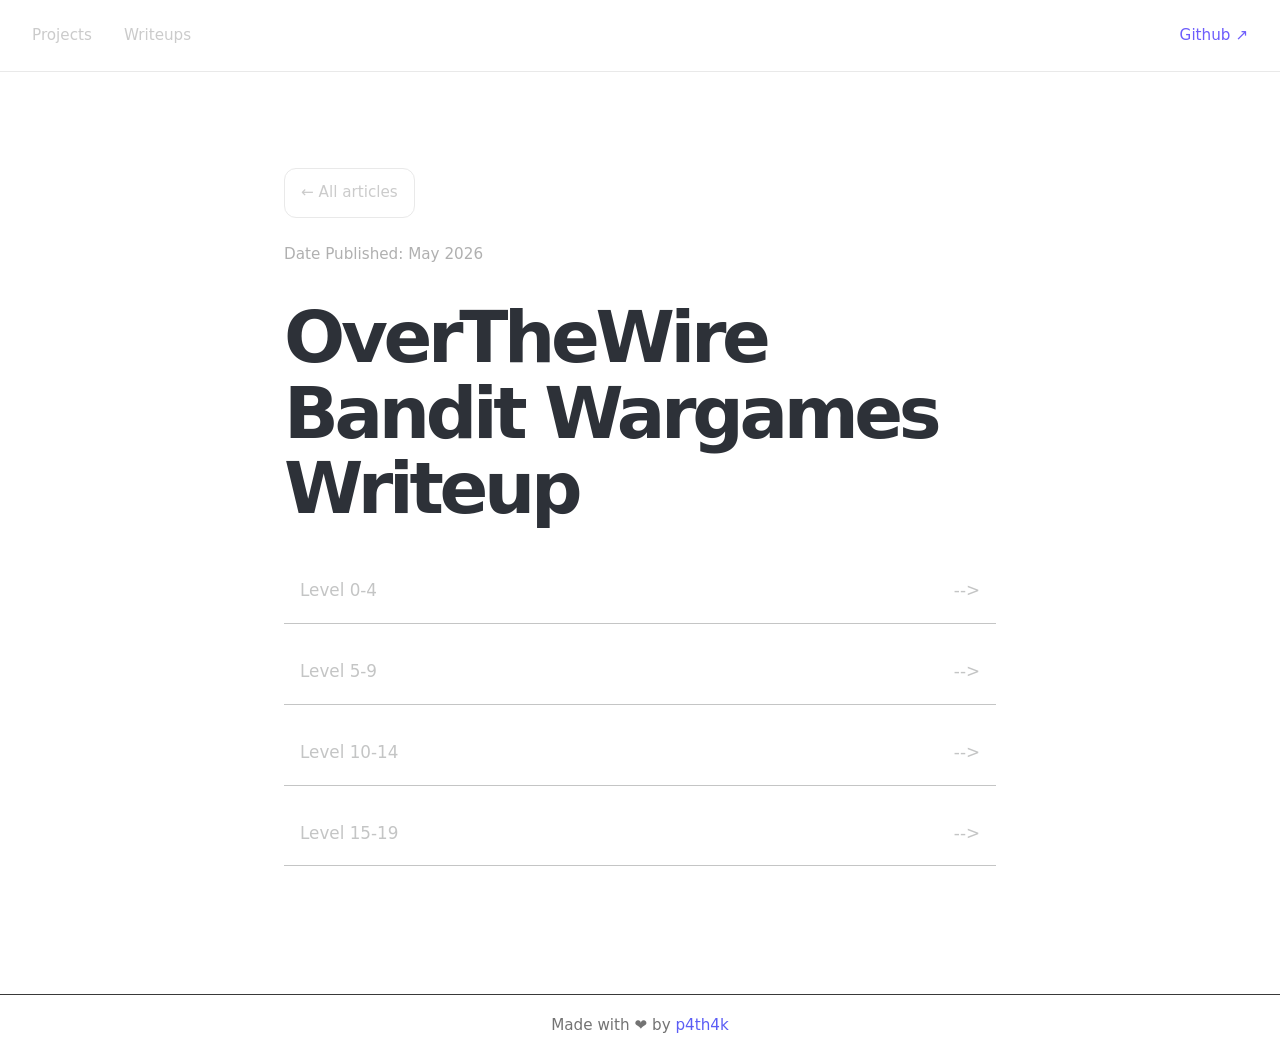
==== index.html @ d39d3ed9 "Initial Prototype" ====
<!DOCTYPE html>
<html lang="en">

<head>
    <meta charset="UTF-8">
    <meta name="viewport" content="width=device-width, initial-scale=1.0">
    <title>otwBandit Writeup</title>
    <link rel="shortcut icon" href="./img/favicon.png" type="image/x-icon">
    <link rel="stylesheet" href="./css/pico.min.css">
    <link rel="stylesheet" href="./css/style.css">
</head>

<body>

    <header class="site-header">
        <nav class="site-nav">

            <div class="nav-left">
                <a href="#">Projects</a>
                <a href="#">Writeups</a>
            </div>

            <div class="nav-right">
                <a class="launch-link" href="https://github.com/p4th4k">Github ↗</a>
            </div>

        </nav>
    </header>

    <main class="article-shell">

        <a href="#" class="back-link">
            ← All articles
        </a>

        <div class="meta">
            Date Published: May 2026
        </div>

        <h1>
            OverTheWire Bandit Wargames Writeup
        </h1>

         <div class="index-div">
            <section class="index">
                <a href="./pages/0.html" target="_blank">
                    <p>Level 0-4</p>
                </a>
                <a href="./pages/0.html" target="_blank">
                    <p class="arrow">--></p>
                </a>
            </section>
            <section class="index">
                <a href="./pages/1.html" target="_blank">
                    <p>Level 5-9</p>
                </a>
                <a href="./pages/1.html" target="_blank">
                    <p class="arrow">--></p>
                </a>
            </section>
            <section class="index">
                <a href="./pages/2.html" target="_blank">
                    <p>Level 10-14</p>
                </a>
                <a href="./pages/2.html" target="_blank">
                    <p class="arrow">--></p>
                </a>
            </section>
            <section class="index">
                <a href="./pages/3.html" target="_blank">
                    <p>Level 15-19</p>
                </a>
                <a href="./pages/3.html" target="_blank">
                    <p class="arrow">--></p>
                </a>
            </section>
        </div>
    </main>

    <footer class="site-footer">
            <p>
                Made with ❤️ by <a href="https://github.com/p4th4k">p4th4k</a>
            </p>
        </footer>
</body>

</html>
---- css/pico.min.css ----
@charset "UTF-8";/*!
 * Pico CSS ✨ v2.1.1 (https://picocss.com)
 * Copyright 2019-2025 - Licensed under MIT
 */:host,:root{--pico-font-family-emoji:"Apple Color Emoji","Segoe UI Emoji","Segoe UI Symbol","Noto Color Emoji";--pico-font-family-sans-serif:system-ui,"Segoe UI",Roboto,Oxygen,Ubuntu,Cantarell,Helvetica,Arial,"Helvetica Neue",sans-serif,var(--pico-font-family-emoji);--pico-font-family-monospace:ui-monospace,SFMono-Regular,"SF Mono",Menlo,Consolas,"Liberation Mono",monospace,var(--pico-font-family-emoji);--pico-font-family:var(--pico-font-family-sans-serif);--pico-line-height:1.5;--pico-font-weight:400;--pico-font-size:100%;--pico-text-underline-offset:0.1rem;--pico-border-radius:0.25rem;--pico-border-width:0.0625rem;--pico-outline-width:0.125rem;--pico-transition:0.2s ease-in-out;--pico-spacing:1rem;--pico-typography-spacing-vertical:1rem;--pico-block-spacing-vertical:var(--pico-spacing);--pico-block-spacing-horizontal:var(--pico-spacing);--pico-grid-column-gap:var(--pico-spacing);--pico-grid-row-gap:var(--pico-spacing);--pico-form-element-spacing-vertical:0.75rem;--pico-form-element-spacing-horizontal:1rem;--pico-group-box-shadow:0 0 0 rgba(0, 0, 0, 0);--pico-group-box-shadow-focus-with-button:0 0 0 var(--pico-outline-width) var(--pico-primary-focus);--pico-group-box-shadow-focus-with-input:0 0 0 0.0625rem var(--pico-form-element-border-color);--pico-modal-overlay-backdrop-filter:blur(0.375rem);--pico-nav-element-spacing-vertical:1rem;--pico-nav-element-spacing-horizontal:0.5rem;--pico-nav-link-spacing-vertical:0.5rem;--pico-nav-link-spacing-horizontal:0.5rem;--pico-nav-breadcrumb-divider:">";--pico-icon-checkbox:url("data:image/svg+xml,%3Csvg xmlns='http://www.w3.org/2000/svg' width='24' height='24' viewBox='0 0 24 24' fill='none' stroke='rgb(255, 255, 255)' stroke-width='4' stroke-linecap='round' stroke-linejoin='round'%3E%3Cpolyline points='20 6 9 17 4 12'%3E%3C/polyline%3E%3C/svg%3E");--pico-icon-minus:url("data:image/svg+xml,%3Csvg xmlns='http://www.w3.org/2000/svg' width='24' height='24' viewBox='0 0 24 24' fill='none' stroke='rgb(255, 255, 255)' stroke-width='4' stroke-linecap='round' stroke-linejoin='round'%3E%3Cline x1='5' y1='12' x2='19' y2='12'%3E%3C/line%3E%3C/svg%3E");--pico-icon-chevron:url("data:image/svg+xml,%3Csvg xmlns='http://www.w3.org/2000/svg' width='24' height='24' viewBox='0 0 24 24' fill='none' stroke='rgb(136, 145, 164)' stroke-width='2' stroke-linecap='round' stroke-linejoin='round'%3E%3Cpolyline points='6 9 12 15 18 9'%3E%3C/polyline%3E%3C/svg%3E");--pico-icon-date:url("data:image/svg+xml,%3Csvg xmlns='http://www.w3.org/2000/svg' width='24' height='24' viewBox='0 0 24 24' fill='none' stroke='rgb(136, 145, 164)' stroke-width='2' stroke-linecap='round' stroke-linejoin='round'%3E%3Crect x='3' y='4' width='18' height='18' rx='2' ry='2'%3E%3C/rect%3E%3Cline x1='16' y1='2' x2='16' y2='6'%3E%3C/line%3E%3Cline x1='8' y1='2' x2='8' y2='6'%3E%3C/line%3E%3Cline x1='3' y1='10' x2='21' y2='10'%3E%3C/line%3E%3C/svg%3E");--pico-icon-time:url("data:image/svg+xml,%3Csvg xmlns='http://www.w3.org/2000/svg' width='24' height='24' viewBox='0 0 24 24' fill='none' stroke='rgb(136, 145, 164)' stroke-width='2' stroke-linecap='round' stroke-linejoin='round'%3E%3Ccircle cx='12' cy='12' r='10'%3E%3C/circle%3E%3Cpolyline points='12 6 12 12 16 14'%3E%3C/polyline%3E%3C/svg%3E");--pico-icon-search:url("data:image/svg+xml,%3Csvg xmlns='http://www.w3.org/2000/svg' width='24' height='24' viewBox='0 0 24 24' fill='none' stroke='rgb(136, 145, 164)' stroke-width='1.5' stroke-linecap='round' stroke-linejoin='round'%3E%3Ccircle cx='11' cy='11' r='8'%3E%3C/circle%3E%3Cline x1='21' y1='21' x2='16.65' y2='16.65'%3E%3C/line%3E%3C/svg%3E");--pico-icon-close:url("data:image/svg+xml,%3Csvg xmlns='http://www.w3.org/2000/svg' width='24' height='24' viewBox='0 0 24 24' fill='none' stroke='rgb(136, 145, 164)' stroke-width='3' stroke-linecap='round' stroke-linejoin='round'%3E%3Cline x1='18' y1='6' x2='6' y2='18'%3E%3C/line%3E%3Cline x1='6' y1='6' x2='18' y2='18'%3E%3C/line%3E%3C/svg%3E");--pico-icon-loading:url("data:image/svg+xml,%3Csvg fill='none' height='24' width='24' viewBox='0 0 24 24' xmlns='http://www.w3.org/2000/svg' %3E%3Cstyle%3E g %7B animation: rotate 2s linear infinite; transform-origin: center center; %7D circle %7B stroke-dasharray: 75,100; stroke-dashoffset: -5; animation: dash 1.5s ease-in-out infinite; stroke-linecap: round; %7D @keyframes rotate %7B 0%25 %7B transform: rotate(0deg); %7D 100%25 %7B transform: rotate(360deg); %7D %7D @keyframes dash %7B 0%25 %7B stroke-dasharray: 1,100; stroke-dashoffset: 0; %7D 50%25 %7B stroke-dasharray: 44.5,100; stroke-dashoffset: -17.5; %7D 100%25 %7B stroke-dasharray: 44.5,100; stroke-dashoffset: -62; %7D %7D %3C/style%3E%3Cg%3E%3Ccircle cx='12' cy='12' r='10' fill='none' stroke='rgb(136, 145, 164)' stroke-width='4' /%3E%3C/g%3E%3C/svg%3E")}@media (min-width:576px){:host,:root{--pico-font-size:106.25%}}@media (min-width:768px){:host,:root{--pico-font-size:112.5%}}@media (min-width:1024px){:host,:root{--pico-font-size:118.75%}}@media (min-width:1280px){:host,:root{--pico-font-size:125%}}@media (min-width:1536px){:host,:root{--pico-font-size:131.25%}}a{--pico-text-decoration:underline}a.contrast,a.secondary{--pico-text-decoration:underline}small{--pico-font-size:0.875em}h1,h2,h3,h4,h5,h6{--pico-font-weight:700}h1{--pico-font-size:2rem;--pico-line-height:1.125;--pico-typography-spacing-top:3rem}h2{--pico-font-size:1.75rem;--pico-line-height:1.15;--pico-typography-spacing-top:2.625rem}h3{--pico-font-size:1.5rem;--pico-line-height:1.175;--pico-typography-spacing-top:2.25rem}h4{--pico-font-size:1.25rem;--pico-line-height:1.2;--pico-typography-spacing-top:1.874rem}h5{--pico-font-size:1.125rem;--pico-line-height:1.225;--pico-typography-spacing-top:1.6875rem}h6{--pico-font-size:1rem;--pico-line-height:1.25;--pico-typography-spacing-top:1.5rem}tfoot td,tfoot th,thead td,thead th{--pico-font-weight:600;--pico-border-width:0.1875rem}code,kbd,pre,samp{--pico-font-family:var(--pico-font-family-monospace)}kbd{--pico-font-weight:bolder}:where(select,textarea),input:not([type=submit],[type=button],[type=reset],[type=checkbox],[type=radio],[type=file]){--pico-outline-width:0.0625rem}[type=search]{--pico-border-radius:5rem}[type=checkbox],[type=radio]{--pico-border-width:0.125rem}[type=checkbox][role=switch]{--pico-border-width:0.1875rem}details.dropdown summary:not([role=button]){--pico-outline-width:0.0625rem}nav details.dropdown summary:focus-visible{--pico-outline-width:0.125rem}[role=search]{--pico-border-radius:5rem}[role=group]:has(button.secondary:focus,[type=submit].secondary:focus,[type=button].secondary:focus,[role=button].secondary:focus),[role=search]:has(button.secondary:focus,[type=submit].secondary:focus,[type=button].secondary:focus,[role=button].secondary:focus){--pico-group-box-shadow-focus-with-button:0 0 0 var(--pico-outline-width) var(--pico-secondary-focus)}[role=group]:has(button.contrast:focus,[type=submit].contrast:focus,[type=button].contrast:focus,[role=button].contrast:focus),[role=search]:has(button.contrast:focus,[type=submit].contrast:focus,[type=button].contrast:focus,[role=button].contrast:focus){--pico-group-box-shadow-focus-with-button:0 0 0 var(--pico-outline-width) var(--pico-contrast-focus)}[role=group] [role=button],[role=group] [type=button],[role=group] [type=submit],[role=group] button,[role=search] [role=button],[role=search] [type=button],[role=search] [type=submit],[role=search] button{--pico-form-element-spacing-horizontal:2rem}details summary[role=button]:not(.outline)::after{filter:brightness(0) invert(1)}[aria-busy=true]:not(input,select,textarea):is(button,[type=submit],[type=button],[type=reset],[role=button]):not(.outline)::before{filter:brightness(0) invert(1)}:host(:not([data-theme=dark])),:root:not([data-theme=dark]),[data-theme=light]{color-scheme:light;--pico-background-color:#fff;--pico-color:#373c44;--pico-text-selection-color:rgba(2, 154, 232, 0.25);--pico-muted-color:#646b79;--pico-muted-border-color:rgb(231, 234, 239.5);--pico-primary:#0172ad;--pico-primary-background:#0172ad;--pico-primary-border:var(--pico-primary-background);--pico-primary-underline:rgba(1, 114, 173, 0.5);--pico-primary-hover:#015887;--pico-primary-hover-background:#02659a;--pico-primary-hover-border:var(--pico-primary-hover-background);--pico-primary-hover-underline:var(--pico-primary-hover);--pico-primary-focus:rgba(2, 154, 232, 0.5);--pico-primary-inverse:#fff;--pico-secondary:#5d6b89;--pico-secondary-background:#525f7a;--pico-secondary-border:var(--pico-secondary-background);--pico-secondary-underline:rgba(93, 107, 137, 0.5);--pico-secondary-hover:#48536b;--pico-secondary-hover-background:#48536b;--pico-secondary-hover-border:var(--pico-secondary-hover-background);--pico-secondary-hover-underline:var(--pico-secondary-hover);--pico-secondary-focus:rgba(93, 107, 137, 0.25);--pico-secondary-inverse:#fff;--pico-contrast:#181c25;--pico-contrast-background:#181c25;--pico-contrast-border:var(--pico-contrast-background);--pico-contrast-underline:rgba(24, 28, 37, 0.5);--pico-contrast-hover:#000;--pico-contrast-hover-background:#000;--pico-contrast-hover-border:var(--pico-contrast-hover-background);--pico-contrast-hover-underline:var(--pico-secondary-hover);--pico-contrast-focus:rgba(93, 107, 137, 0.25);--pico-contrast-inverse:#fff;--pico-box-shadow:0.0145rem 0.029rem 0.174rem rgba(129, 145, 181, 0.01698),0.0335rem 0.067rem 0.402rem rgba(129, 145, 181, 0.024),0.0625rem 0.125rem 0.75rem rgba(129, 145, 181, 0.03),0.1125rem 0.225rem 1.35rem rgba(129, 145, 181, 0.036),0.2085rem 0.417rem 2.502rem rgba(129, 145, 181, 0.04302),0.5rem 1rem 6rem rgba(129, 145, 181, 0.06),0 0 0 0.0625rem rgba(129, 145, 181, 0.015);--pico-h1-color:#2d3138;--pico-h2-color:#373c44;--pico-h3-color:#424751;--pico-h4-color:#4d535e;--pico-h5-color:#5c6370;--pico-h6-color:#646b79;--pico-mark-background-color:rgb(252.5, 230.5, 191.5);--pico-mark-color:#0f1114;--pico-ins-color:rgb(28.5, 105.5, 84);--pico-del-color:rgb(136, 56.5, 53);--pico-blockquote-border-color:var(--pico-muted-border-color);--pico-blockquote-footer-color:var(--pico-muted-color);--pico-button-box-shadow:0 0 0 rgba(0, 0, 0, 0);--pico-button-hover-box-shadow:0 0 0 rgba(0, 0, 0, 0);--pico-table-border-color:var(--pico-muted-border-color);--pico-table-row-stripped-background-color:rgba(111, 120, 135, 0.0375);--pico-code-background-color:rgb(243, 244.5, 246.75);--pico-code-color:#646b79;--pico-code-kbd-background-color:var(--pico-color);--pico-code-kbd-color:var(--pico-background-color);--pico-form-element-background-color:rgb(251, 251.5, 252.25);--pico-form-element-selected-background-color:#dfe3eb;--pico-form-element-border-color:#cfd5e2;--pico-form-element-color:#23262c;--pico-form-element-placeholder-color:var(--pico-muted-color);--pico-form-element-active-background-color:#fff;--pico-form-element-active-border-color:var(--pico-primary-border);--pico-form-element-focus-color:var(--pico-primary-border);--pico-form-element-disabled-opacity:0.5;--pico-form-element-invalid-border-color:rgb(183.5, 105.5, 106.5);--pico-form-element-invalid-active-border-color:rgb(200.25, 79.25, 72.25);--pico-form-element-invalid-focus-color:var(--pico-form-element-invalid-active-border-color);--pico-form-element-valid-border-color:rgb(76, 154.5, 137.5);--pico-form-element-valid-active-border-color:rgb(39, 152.75, 118.75);--pico-form-element-valid-focus-color:var(--pico-form-element-valid-active-border-color);--pico-switch-background-color:#bfc7d9;--pico-switch-checked-background-color:var(--pico-primary-background);--pico-switch-color:#fff;--pico-switch-thumb-box-shadow:0 0 0 rgba(0, 0, 0, 0);--pico-range-border-color:#dfe3eb;--pico-range-active-border-color:#bfc7d9;--pico-range-thumb-border-color:var(--pico-background-color);--pico-range-thumb-color:var(--pico-secondary-background);--pico-range-thumb-active-color:var(--pico-primary-background);--pico-accordion-border-color:var(--pico-muted-border-color);--pico-accordion-active-summary-color:var(--pico-primary-hover);--pico-accordion-close-summary-color:var(--pico-color);--pico-accordion-open-summary-color:var(--pico-muted-color);--pico-card-background-color:var(--pico-background-color);--pico-card-border-color:var(--pico-muted-border-color);--pico-card-box-shadow:var(--pico-box-shadow);--pico-card-sectioning-background-color:rgb(251, 251.5, 252.25);--pico-dropdown-background-color:#fff;--pico-dropdown-border-color:#eff1f4;--pico-dropdown-box-shadow:var(--pico-box-shadow);--pico-dropdown-color:var(--pico-color);--pico-dropdown-hover-background-color:#eff1f4;--pico-loading-spinner-opacity:0.5;--pico-modal-overlay-background-color:rgba(232, 234, 237, 0.75);--pico-progress-background-color:#dfe3eb;--pico-progress-color:var(--pico-primary-background);--pico-tooltip-background-color:var(--pico-contrast-background);--pico-tooltip-color:var(--pico-contrast-inverse);--pico-icon-valid:url("data:image/svg+xml,%3Csvg xmlns='http://www.w3.org/2000/svg' width='24' height='24' viewBox='0 0 24 24' fill='none' stroke='rgb(76, 154.5, 137.5)' stroke-width='2' stroke-linecap='round' stroke-linejoin='round'%3E%3Cpolyline points='20 6 9 17 4 12'%3E%3C/polyline%3E%3C/svg%3E");--pico-icon-invalid:url("data:image/svg+xml,%3Csvg xmlns='http://www.w3.org/2000/svg' width='24' height='24' viewBox='0 0 24 24' fill='none' stroke='rgb(200.25, 79.25, 72.25)' stroke-width='2' stroke-linecap='round' stroke-linejoin='round'%3E%3Ccircle cx='12' cy='12' r='10'%3E%3C/circle%3E%3Cline x1='12' y1='8' x2='12' y2='12'%3E%3C/line%3E%3Cline x1='12' y1='16' x2='12.01' y2='16'%3E%3C/line%3E%3C/svg%3E")}:host(:not([data-theme=dark])) input:is([type=submit],[type=button],[type=reset],[type=checkbox],[type=radio],[type=file]),:root:not([data-theme=dark]) input:is([type=submit],[type=button],[type=reset],[type=checkbox],[type=radio],[type=file]),[data-theme=light] input:is([type=submit],[type=button],[type=reset],[type=checkbox],[type=radio],[type=file]){--pico-form-element-focus-color:var(--pico-primary-focus)}@media only screen and (prefers-color-scheme:dark){:host(:not([data-theme])),:root:not([data-theme]){color-scheme:dark;--pico-background-color:rgb(19, 22.5, 30.5);--pico-color:#c2c7d0;--pico-text-selection-color:rgba(1, 170, 255, 0.1875);--pico-muted-color:#7b8495;--pico-muted-border-color:#202632;--pico-primary:#01aaff;--pico-primary-background:#0172ad;--pico-primary-border:var(--pico-primary-background);--pico-primary-underline:rgba(1, 170, 255, 0.5);--pico-primary-hover:#79c0ff;--pico-primary-hover-background:#017fc0;--pico-primary-hover-border:var(--pico-primary-hover-background);--pico-primary-hover-underline:var(--pico-primary-hover);--pico-primary-focus:rgba(1, 170, 255, 0.375);--pico-primary-inverse:#fff;--pico-secondary:#969eaf;--pico-secondary-background:#525f7a;--pico-secondary-border:var(--pico-secondary-background);--pico-secondary-underline:rgba(150, 158, 175, 0.5);--pico-secondary-hover:#b3b9c5;--pico-secondary-hover-background:#5d6b89;--pico-secondary-hover-border:var(--pico-secondary-hover-background);--pico-secondary-hover-underline:var(--pico-secondary-hover);--pico-secondary-focus:rgba(144, 158, 190, 0.25);--pico-secondary-inverse:#fff;--pico-contrast:#dfe3eb;--pico-contrast-background:#eff1f4;--pico-contrast-border:var(--pico-contrast-background);--pico-contrast-underline:rgba(223, 227, 235, 0.5);--pico-contrast-hover:#fff;--pico-contrast-hover-background:#fff;--pico-contrast-hover-border:var(--pico-contrast-hover-background);--pico-contrast-hover-underline:var(--pico-contrast-hover);--pico-contrast-focus:rgba(207, 213, 226, 0.25);--pico-contrast-inverse:#000;--pico-box-shadow:0.0145rem 0.029rem 0.174rem rgba(7, 8.5, 12, 0.01698),0.0335rem 0.067rem 0.402rem rgba(7, 8.5, 12, 0.024),0.0625rem 0.125rem 0.75rem rgba(7, 8.5, 12, 0.03),0.1125rem 0.225rem 1.35rem rgba(7, 8.5, 12, 0.036),0.2085rem 0.417rem 2.502rem rgba(7, 8.5, 12, 0.04302),0.5rem 1rem 6rem rgba(7, 8.5, 12, 0.06),0 0 0 0.0625rem rgba(7, 8.5, 12, 0.015);--pico-h1-color:#f0f1f3;--pico-h2-color:#e0e3e7;--pico-h3-color:#c2c7d0;--pico-h4-color:#b3b9c5;--pico-h5-color:#a4acba;--pico-h6-color:#8891a4;--pico-mark-background-color:#014063;--pico-mark-color:#fff;--pico-ins-color:#62af9a;--pico-del-color:rgb(205.5, 126, 123);--pico-blockquote-border-color:var(--pico-muted-border-color);--pico-blockquote-footer-color:var(--pico-muted-color);--pico-button-box-shadow:0 0 0 rgba(0, 0, 0, 0);--pico-button-hover-box-shadow:0 0 0 rgba(0, 0, 0, 0);--pico-table-border-color:var(--pico-muted-border-color);--pico-table-row-stripped-background-color:rgba(111, 120, 135, 0.0375);--pico-code-background-color:rgb(26, 30.5, 40.25);--pico-code-color:#8891a4;--pico-code-kbd-background-color:var(--pico-color);--pico-code-kbd-color:var(--pico-background-color);--pico-form-element-background-color:rgb(28, 33, 43.5);--pico-form-element-selected-background-color:#2a3140;--pico-form-element-border-color:#2a3140;--pico-form-element-color:#e0e3e7;--pico-form-element-placeholder-color:#8891a4;--pico-form-element-active-background-color:rgb(26, 30.5, 40.25);--pico-form-element-active-border-color:var(--pico-primary-border);--pico-form-element-focus-color:var(--pico-primary-border);--pico-form-element-disabled-opacity:0.5;--pico-form-element-invalid-border-color:rgb(149.5, 74, 80);--pico-form-element-invalid-active-border-color:rgb(183.25, 63.5, 59);--pico-form-element-invalid-focus-color:var(--pico-form-element-invalid-active-border-color);--pico-form-element-valid-border-color:#2a7b6f;--pico-form-element-valid-active-border-color:rgb(22, 137, 105.5);--pico-form-element-valid-focus-color:var(--pico-form-element-valid-active-border-color);--pico-switch-background-color:#333c4e;--pico-switch-checked-background-color:var(--pico-primary-background);--pico-switch-color:#fff;--pico-switch-thumb-box-shadow:0 0 0 rgba(0, 0, 0, 0);--pico-range-border-color:#202632;--pico-range-active-border-color:#2a3140;--pico-range-thumb-border-color:var(--pico-background-color);--pico-range-thumb-color:var(--pico-secondary-background);--pico-range-thumb-active-color:var(--pico-primary-background);--pico-accordion-border-color:var(--pico-muted-border-color);--pico-accordion-active-summary-color:var(--pico-primary-hover);--pico-accordion-close-summary-color:var(--pico-color);--pico-accordion-open-summary-color:var(--pico-muted-color);--pico-card-background-color:#181c25;--pico-card-border-color:var(--pico-card-background-color);--pico-card-box-shadow:var(--pico-box-shadow);--pico-card-sectioning-background-color:rgb(26, 30.5, 40.25);--pico-dropdown-background-color:#181c25;--pico-dropdown-border-color:#202632;--pico-dropdown-box-shadow:var(--pico-box-shadow);--pico-dropdown-color:var(--pico-color);--pico-dropdown-hover-background-color:#202632;--pico-loading-spinner-opacity:0.5;--pico-modal-overlay-background-color:rgba(7.5, 8.5, 10, 0.75);--pico-progress-background-color:#202632;--pico-progress-color:var(--pico-primary-background);--pico-tooltip-background-color:var(--pico-contrast-background);--pico-tooltip-color:var(--pico-contrast-inverse);--pico-icon-valid:url("data:image/svg+xml,%3Csvg xmlns='http://www.w3.org/2000/svg' width='24' height='24' viewBox='0 0 24 24' fill='none' stroke='rgb(42, 123, 111)' stroke-width='2' stroke-linecap='round' stroke-linejoin='round'%3E%3Cpolyline points='20 6 9 17 4 12'%3E%3C/polyline%3E%3C/svg%3E");--pico-icon-invalid:url("data:image/svg+xml,%3Csvg xmlns='http://www.w3.org/2000/svg' width='24' height='24' viewBox='0 0 24 24' fill='none' stroke='rgb(149.5, 74, 80)' stroke-width='2' stroke-linecap='round' stroke-linejoin='round'%3E%3Ccircle cx='12' cy='12' r='10'%3E%3C/circle%3E%3Cline x1='12' y1='8' x2='12' y2='12'%3E%3C/line%3E%3Cline x1='12' y1='16' x2='12.01' y2='16'%3E%3C/line%3E%3C/svg%3E")}:host(:not([data-theme])) input:is([type=submit],[type=button],[type=reset],[type=checkbox],[type=radio],[type=file]),:root:not([data-theme]) input:is([type=submit],[type=button],[type=reset],[type=checkbox],[type=radio],[type=file]){--pico-form-element-focus-color:var(--pico-primary-focus)}:host(:not([data-theme])) details summary[role=button].contrast:not(.outline)::after,:root:not([data-theme]) details summary[role=button].contrast:not(.outline)::after{filter:brightness(0)}:host(:not([data-theme])) [aria-busy=true]:not(input,select,textarea).contrast:is(button,[type=submit],[type=button],[type=reset],[role=button]):not(.outline)::before,:root:not([data-theme]) [aria-busy=true]:not(input,select,textarea).contrast:is(button,[type=submit],[type=button],[type=reset],[role=button]):not(.outline)::before{filter:brightness(0)}}[data-theme=dark]{color-scheme:dark;--pico-background-color:rgb(19, 22.5, 30.5);--pico-color:#c2c7d0;--pico-text-selection-color:rgba(1, 170, 255, 0.1875);--pico-muted-color:#7b8495;--pico-muted-border-color:#202632;--pico-primary:#01aaff;--pico-primary-background:#0172ad;--pico-primary-border:var(--pico-primary-background);--pico-primary-underline:rgba(1, 170, 255, 0.5);--pico-primary-hover:#79c0ff;--pico-primary-hover-background:#017fc0;--pico-primary-hover-border:var(--pico-primary-hover-background);--pico-primary-hover-underline:var(--pico-primary-hover);--pico-primary-focus:rgba(1, 170, 255, 0.375);--pico-primary-inverse:#fff;--pico-secondary:#969eaf;--pico-secondary-background:#525f7a;--pico-secondary-border:var(--pico-secondary-background);--pico-secondary-underline:rgba(150, 158, 175, 0.5);--pico-secondary-hover:#b3b9c5;--pico-secondary-hover-background:#5d6b89;--pico-secondary-hover-border:var(--pico-secondary-hover-background);--pico-secondary-hover-underline:var(--pico-secondary-hover);--pico-secondary-focus:rgba(144, 158, 190, 0.25);--pico-secondary-inverse:#fff;--pico-contrast:#dfe3eb;--pico-contrast-background:#eff1f4;--pico-contrast-border:var(--pico-contrast-background);--pico-contrast-underline:rgba(223, 227, 235, 0.5);--pico-contrast-hover:#fff;--pico-contrast-hover-background:#fff;--pico-contrast-hover-border:var(--pico-contrast-hover-background);--pico-contrast-hover-underline:var(--pico-contrast-hover);--pico-contrast-focus:rgba(207, 213, 226, 0.25);--pico-contrast-inverse:#000;--pico-box-shadow:0.0145rem 0.029rem 0.174rem rgba(7, 8.5, 12, 0.01698),0.0335rem 0.067rem 0.402rem rgba(7, 8.5, 12, 0.024),0.0625rem 0.125rem 0.75rem rgba(7, 8.5, 12, 0.03),0.1125rem 0.225rem 1.35rem rgba(7, 8.5, 12, 0.036),0.2085rem 0.417rem 2.502rem rgba(7, 8.5, 12, 0.04302),0.5rem 1rem 6rem rgba(7, 8.5, 12, 0.06),0 0 0 0.0625rem rgba(7, 8.5, 12, 0.015);--pico-h1-color:#f0f1f3;--pico-h2-color:#e0e3e7;--pico-h3-color:#c2c7d0;--pico-h4-color:#b3b9c5;--pico-h5-color:#a4acba;--pico-h6-color:#8891a4;--pico-mark-background-color:#014063;--pico-mark-color:#fff;--pico-ins-color:#62af9a;--pico-del-color:rgb(205.5, 126, 123);--pico-blockquote-border-color:var(--pico-muted-border-color);--pico-blockquote-footer-color:var(--pico-muted-color);--pico-button-box-shadow:0 0 0 rgba(0, 0, 0, 0);--pico-button-hover-box-shadow:0 0 0 rgba(0, 0, 0, 0);--pico-table-border-color:var(--pico-muted-border-color);--pico-table-row-stripped-background-color:rgba(111, 120, 135, 0.0375);--pico-code-background-color:rgb(26, 30.5, 40.25);--pico-code-color:#8891a4;--pico-code-kbd-background-color:var(--pico-color);--pico-code-kbd-color:var(--pico-background-color);--pico-form-element-background-color:rgb(28, 33, 43.5);--pico-form-element-selected-background-color:#2a3140;--pico-form-element-border-color:#2a3140;--pico-form-element-color:#e0e3e7;--pico-form-element-placeholder-color:#8891a4;--pico-form-element-active-background-color:rgb(26, 30.5, 40.25);--pico-form-element-active-border-color:var(--pico-primary-border);--pico-form-element-focus-color:var(--pico-primary-border);--pico-form-element-disabled-opacity:0.5;--pico-form-element-invalid-border-color:rgb(149.5, 74, 80);--pico-form-element-invalid-active-border-color:rgb(183.25, 63.5, 59);--pico-form-element-invalid-focus-color:var(--pico-form-element-invalid-active-border-color);--pico-form-element-valid-border-color:#2a7b6f;--pico-form-element-valid-active-border-color:rgb(22, 137, 105.5);--pico-form-element-valid-focus-color:var(--pico-form-element-valid-active-border-color);--pico-switch-background-color:#333c4e;--pico-switch-checked-background-color:var(--pico-primary-background);--pico-switch-color:#fff;--pico-switch-thumb-box-shadow:0 0 0 rgba(0, 0, 0, 0);--pico-range-border-color:#202632;--pico-range-active-border-color:#2a3140;--pico-range-thumb-border-color:var(--pico-background-color);--pico-range-thumb-color:var(--pico-secondary-background);--pico-range-thumb-active-color:var(--pico-primary-background);--pico-accordion-border-color:var(--pico-muted-border-color);--pico-accordion-active-summary-color:var(--pico-primary-hover);--pico-accordion-close-summary-color:var(--pico-color);--pico-accordion-open-summary-color:var(--pico-muted-color);--pico-card-background-color:#181c25;--pico-card-border-color:var(--pico-card-background-color);--pico-card-box-shadow:var(--pico-box-shadow);--pico-card-sectioning-background-color:rgb(26, 30.5, 40.25);--pico-dropdown-background-color:#181c25;--pico-dropdown-border-color:#202632;--pico-dropdown-box-shadow:var(--pico-box-shadow);--pico-dropdown-color:var(--pico-color);--pico-dropdown-hover-background-color:#202632;--pico-loading-spinner-opacity:0.5;--pico-modal-overlay-background-color:rgba(7.5, 8.5, 10, 0.75);--pico-progress-background-color:#202632;--pico-progress-color:var(--pico-primary-background);--pico-tooltip-background-color:var(--pico-contrast-background);--pico-tooltip-color:var(--pico-contrast-inverse);--pico-icon-valid:url("data:image/svg+xml,%3Csvg xmlns='http://www.w3.org/2000/svg' width='24' height='24' viewBox='0 0 24 24' fill='none' stroke='rgb(42, 123, 111)' stroke-width='2' stroke-linecap='round' stroke-linejoin='round'%3E%3Cpolyline points='20 6 9 17 4 12'%3E%3C/polyline%3E%3C/svg%3E");--pico-icon-invalid:url("data:image/svg+xml,%3Csvg xmlns='http://www.w3.org/2000/svg' width='24' height='24' viewBox='0 0 24 24' fill='none' stroke='rgb(149.5, 74, 80)' stroke-width='2' stroke-linecap='round' stroke-linejoin='round'%3E%3Ccircle cx='12' cy='12' r='10'%3E%3C/circle%3E%3Cline x1='12' y1='8' x2='12' y2='12'%3E%3C/line%3E%3Cline x1='12' y1='16' x2='12.01' y2='16'%3E%3C/line%3E%3C/svg%3E")}[data-theme=dark] input:is([type=submit],[type=button],[type=reset],[type=checkbox],[type=radio],[type=file]){--pico-form-element-focus-color:var(--pico-primary-focus)}[data-theme=dark] details summary[role=button].contrast:not(.outline)::after{filter:brightness(0)}[data-theme=dark] [aria-busy=true]:not(input,select,textarea).contrast:is(button,[type=submit],[type=button],[type=reset],[role=button]):not(.outline)::before{filter:brightness(0)}[type=checkbox],[type=radio],[type=range],progress{accent-color:var(--pico-primary)}*,::after,::before{box-sizing:border-box;background-repeat:no-repeat}::after,::before{text-decoration:inherit;vertical-align:inherit}:where(:host),:where(:root){-webkit-tap-highlight-color:transparent;-webkit-text-size-adjust:100%;-moz-text-size-adjust:100%;text-size-adjust:100%;background-color:var(--pico-background-color);color:var(--pico-color);font-weight:var(--pico-font-weight);font-size:var(--pico-font-size);line-height:var(--pico-line-height);font-family:var(--pico-font-family);text-underline-offset:var(--pico-text-underline-offset);text-rendering:optimizeLegibility;overflow-wrap:break-word;-moz-tab-size:4;-o-tab-size:4;tab-size:4}body{width:100%;margin:0}main{display:block}body>footer,body>header,body>main{padding-block:var(--pico-block-spacing-vertical)}section{margin-bottom:var(--pico-block-spacing-vertical)}.container,.container-fluid{width:100%;margin-right:auto;margin-left:auto;padding-right:var(--pico-spacing);padding-left:var(--pico-spacing)}@media (min-width:576px){.container{max-width:510px;padding-right:0;padding-left:0}}@media (min-width:768px){.container{max-width:700px}}@media (min-width:1024px){.container{max-width:950px}}@media (min-width:1280px){.container{max-width:1200px}}@media (min-width:1536px){.container{max-width:1450px}}.grid{grid-column-gap:var(--pico-grid-column-gap);grid-row-gap:var(--pico-grid-row-gap);display:grid;grid-template-columns:1fr}@media (min-width:768px){.grid{grid-template-columns:repeat(auto-fit,minmax(0%,1fr))}}.grid>*{min-width:0}.overflow-auto{overflow:auto}b,strong{font-weight:bolder}sub,sup{position:relative;font-size:.75em;line-height:0;vertical-align:baseline}sub{bottom:-.25em}sup{top:-.5em}address,blockquote,dl,ol,p,pre,table,ul{margin-top:0;margin-bottom:var(--pico-typography-spacing-vertical);color:var(--pico-color);font-style:normal;font-weight:var(--pico-font-weight)}h1,h2,h3,h4,h5,h6{margin-top:0;margin-bottom:var(--pico-typography-spacing-vertical);color:var(--pico-color);font-weight:var(--pico-font-weight);font-size:var(--pico-font-size);line-height:var(--pico-line-height);font-family:var(--pico-font-family)}h1{--pico-color:var(--pico-h1-color)}h2{--pico-color:var(--pico-h2-color)}h3{--pico-color:var(--pico-h3-color)}h4{--pico-color:var(--pico-h4-color)}h5{--pico-color:var(--pico-h5-color)}h6{--pico-color:var(--pico-h6-color)}:where(article,address,blockquote,dl,figure,form,ol,p,pre,table,ul)~:is(h1,h2,h3,h4,h5,h6){margin-top:var(--pico-typography-spacing-top)}p{margin-bottom:var(--pico-typography-spacing-vertical)}hgroup{margin-bottom:var(--pico-typography-spacing-vertical)}hgroup>*{margin-top:0;margin-bottom:0}hgroup>:not(:first-child):last-child{--pico-color:var(--pico-muted-color);--pico-font-weight:unset;font-size:1rem}:where(ol,ul) li{margin-bottom:calc(var(--pico-typography-spacing-vertical) * .25)}:where(dl,ol,ul) :where(dl,ol,ul){margin:0;margin-top:calc(var(--pico-typography-spacing-vertical) * .25)}ul li{list-style:square}mark{padding:.125rem .25rem;background-color:var(--pico-mark-background-color);color:var(--pico-mark-color);vertical-align:baseline}blockquote{display:block;margin:var(--pico-typography-spacing-vertical) 0;padding:var(--pico-spacing);border-right:none;border-left:.25rem solid var(--pico-blockquote-border-color);border-inline-start:0.25rem solid var(--pico-blockquote-border-color);border-inline-end:none}blockquote footer{margin-top:calc(var(--pico-typography-spacing-vertical) * .5);color:var(--pico-blockquote-footer-color)}abbr[title]{border-bottom:1px dotted;text-decoration:none;cursor:help}ins{color:var(--pico-ins-color);text-decoration:none}del{color:var(--pico-del-color)}::-moz-selection{background-color:var(--pico-text-selection-color)}::selection{background-color:var(--pico-text-selection-color)}:where(a:not([role=button])),[role=link]{--pico-color:var(--pico-primary);--pico-background-color:transparent;--pico-underline:var(--pico-primary-underline);outline:0;background-color:var(--pico-background-color);color:var(--pico-color);-webkit-text-decoration:var(--pico-text-decoration);text-decoration:var(--pico-text-decoration);text-decoration-color:var(--pico-underline);text-underline-offset:0.125em;transition:background-color var(--pico-transition),color var(--pico-transition),box-shadow var(--pico-transition),-webkit-text-decoration var(--pico-transition);transition:background-color var(--pico-transition),color var(--pico-transition),text-decoration var(--pico-transition),box-shadow var(--pico-transition);transition:background-color var(--pico-transition),color var(--pico-transition),text-decoration var(--pico-transition),box-shadow var(--pico-transition),-webkit-text-decoration var(--pico-transition)}:where(a:not([role=button])):is([aria-current]:not([aria-current=false]),:hover,:active,:focus),[role=link]:is([aria-current]:not([aria-current=false]),:hover,:active,:focus){--pico-color:var(--pico-primary-hover);--pico-underline:var(--pico-primary-hover-underline);--pico-text-decoration:underline}:where(a:not([role=button])):focus-visible,[role=link]:focus-visible{box-shadow:0 0 0 var(--pico-outline-width) var(--pico-primary-focus)}:where(a:not([role=button])).secondary,[role=link].secondary{--pico-color:var(--pico-secondary);--pico-underline:var(--pico-secondary-underline)}:where(a:not([role=button])).secondary:is([aria-current]:not([aria-current=false]),:hover,:active,:focus),[role=link].secondary:is([aria-current]:not([aria-current=false]),:hover,:active,:focus){--pico-color:var(--pico-secondary-hover);--pico-underline:var(--pico-secondary-hover-underline)}:where(a:not([role=button])).contrast,[role=link].contrast{--pico-color:var(--pico-contrast);--pico-underline:var(--pico-contrast-underline)}:where(a:not([role=button])).contrast:is([aria-current]:not([aria-current=false]),:hover,:active,:focus),[role=link].contrast:is([aria-current]:not([aria-current=false]),:hover,:active,:focus){--pico-color:var(--pico-contrast-hover);--pico-underline:var(--pico-contrast-hover-underline)}a[role=button]{display:inline-block}button{margin:0;overflow:visible;font-family:inherit;text-transform:none}[type=button],[type=reset],[type=submit],button{-webkit-appearance:button}[role=button],[type=button],[type=file]::file-selector-button,[type=reset],[type=submit],button{--pico-background-color:var(--pico-primary-background);--pico-border-color:var(--pico-primary-border);--pico-color:var(--pico-primary-inverse);--pico-box-shadow:var(--pico-button-box-shadow, 0 0 0 rgba(0, 0, 0, 0));padding:var(--pico-form-element-spacing-vertical) var(--pico-form-element-spacing-horizontal);border:var(--pico-border-width) solid var(--pico-border-color);border-radius:var(--pico-border-radius);outline:0;background-color:var(--pico-background-color);box-shadow:var(--pico-box-shadow);color:var(--pico-color);font-weight:var(--pico-font-weight);font-size:1rem;line-height:var(--pico-line-height);text-align:center;text-decoration:none;cursor:pointer;-webkit-user-select:none;-moz-user-select:none;user-select:none;transition:background-color var(--pico-transition),border-color var(--pico-transition),color var(--pico-transition),box-shadow var(--pico-transition)}[role=button]:is(:hover,:active,:focus),[role=button]:is([aria-current]:not([aria-current=false])),[type=button]:is(:hover,:active,:focus),[type=button]:is([aria-current]:not([aria-current=false])),[type=file]::file-selector-button:is(:hover,:active,:focus),[type=file]::file-selector-button:is([aria-current]:not([aria-current=false])),[type=reset]:is(:hover,:active,:focus),[type=reset]:is([aria-current]:not([aria-current=false])),[type=submit]:is(:hover,:active,:focus),[type=submit]:is([aria-current]:not([aria-current=false])),button:is(:hover,:active,:focus),button:is([aria-current]:not([aria-current=false])){--pico-background-color:var(--pico-primary-hover-background);--pico-border-color:var(--pico-primary-hover-border);--pico-box-shadow:var(--pico-button-hover-box-shadow, 0 0 0 rgba(0, 0, 0, 0));--pico-color:var(--pico-primary-inverse)}[role=button]:focus,[role=button]:is([aria-current]:not([aria-current=false])):focus,[type=button]:focus,[type=button]:is([aria-current]:not([aria-current=false])):focus,[type=file]::file-selector-button:focus,[type=file]::file-selector-button:is([aria-current]:not([aria-current=false])):focus,[type=reset]:focus,[type=reset]:is([aria-current]:not([aria-current=false])):focus,[type=submit]:focus,[type=submit]:is([aria-current]:not([aria-current=false])):focus,button:focus,button:is([aria-current]:not([aria-current=false])):focus{--pico-box-shadow:var(--pico-button-hover-box-shadow, 0 0 0 rgba(0, 0, 0, 0)),0 0 0 var(--pico-outline-width) var(--pico-primary-focus)}[type=button],[type=reset],[type=submit]{margin-bottom:var(--pico-spacing)}:is(button,[type=submit],[type=button],[role=button]).secondary,[type=file]::file-selector-button,[type=reset]{--pico-background-color:var(--pico-secondary-background);--pico-border-color:var(--pico-secondary-border);--pico-color:var(--pico-secondary-inverse);cursor:pointer}:is(button,[type=submit],[type=button],[role=button]).secondary:is([aria-current]:not([aria-current=false]),:hover,:active,:focus),[type=file]::file-selector-button:is([aria-current]:not([aria-current=false]),:hover,:active,:focus),[type=reset]:is([aria-current]:not([aria-current=false]),:hover,:active,:focus){--pico-background-color:var(--pico-secondary-hover-background);--pico-border-color:var(--pico-secondary-hover-border);--pico-color:var(--pico-secondary-inverse)}:is(button,[type=submit],[type=button],[role=button]).secondary:focus,:is(button,[type=submit],[type=button],[role=button]).secondary:is([aria-current]:not([aria-current=false])):focus,[type=file]::file-selector-button:focus,[type=file]::file-selector-button:is([aria-current]:not([aria-current=false])):focus,[type=reset]:focus,[type=reset]:is([aria-current]:not([aria-current=false])):focus{--pico-box-shadow:var(--pico-button-hover-box-shadow, 0 0 0 rgba(0, 0, 0, 0)),0 0 0 var(--pico-outline-width) var(--pico-secondary-focus)}:is(button,[type=submit],[type=button],[role=button]).contrast{--pico-background-color:var(--pico-contrast-background);--pico-border-color:var(--pico-contrast-border);--pico-color:var(--pico-contrast-inverse)}:is(button,[type=submit],[type=button],[role=button]).contrast:is([aria-current]:not([aria-current=false]),:hover,:active,:focus){--pico-background-color:var(--pico-contrast-hover-background);--pico-border-color:var(--pico-contrast-hover-border);--pico-color:var(--pico-contrast-inverse)}:is(button,[type=submit],[type=button],[role=button]).contrast:focus,:is(button,[type=submit],[type=button],[role=button]).contrast:is([aria-current]:not([aria-current=false])):focus{--pico-box-shadow:var(--pico-button-hover-box-shadow, 0 0 0 rgba(0, 0, 0, 0)),0 0 0 var(--pico-outline-width) var(--pico-contrast-focus)}:is(button,[type=submit],[type=button],[role=button]).outline,[type=reset].outline{--pico-background-color:transparent;--pico-color:var(--pico-primary);--pico-border-color:var(--pico-primary)}:is(button,[type=submit],[type=button],[role=button]).outline:is([aria-current]:not([aria-current=false]),:hover,:active,:focus),[type=reset].outline:is([aria-current]:not([aria-current=false]),:hover,:active,:focus){--pico-background-color:transparent;--pico-color:var(--pico-primary-hover);--pico-border-color:var(--pico-primary-hover)}:is(button,[type=submit],[type=button],[role=button]).outline.secondary,[type=reset].outline{--pico-color:var(--pico-secondary);--pico-border-color:var(--pico-secondary)}:is(button,[type=submit],[type=button],[role=button]).outline.secondary:is([aria-current]:not([aria-current=false]),:hover,:active,:focus),[type=reset].outline:is([aria-current]:not([aria-current=false]),:hover,:active,:focus){--pico-color:var(--pico-secondary-hover);--pico-border-color:var(--pico-secondary-hover)}:is(button,[type=submit],[type=button],[role=button]).outline.contrast{--pico-color:var(--pico-contrast);--pico-border-color:var(--pico-contrast)}:is(button,[type=submit],[type=button],[role=button]).outline.contrast:is([aria-current]:not([aria-current=false]),:hover,:active,:focus){--pico-color:var(--pico-contrast-hover);--pico-border-color:var(--pico-contrast-hover)}:where(button,[type=submit],[type=reset],[type=button],[role=button])[disabled],:where(fieldset[disabled]) :is(button,[type=submit],[type=button],[type=reset],[role=button]){opacity:.5;pointer-events:none}:where(table){width:100%;border-collapse:collapse;border-spacing:0;text-indent:0}td,th{padding:calc(var(--pico-spacing)/ 2) var(--pico-spacing);border-bottom:var(--pico-border-width) solid var(--pico-table-border-color);background-color:var(--pico-background-color);color:var(--pico-color);font-weight:var(--pico-font-weight);text-align:left;text-align:start}tfoot td,tfoot th{border-top:var(--pico-border-width) solid var(--pico-table-border-color);border-bottom:0}table.striped tbody tr:nth-child(odd) td,table.striped tbody tr:nth-child(odd) th{background-color:var(--pico-table-row-stripped-background-color)}:where(audio,canvas,iframe,img,svg,video){vertical-align:middle}audio,video{display:inline-block}audio:not([controls]){display:none;height:0}:where(iframe){border-style:none}img{max-width:100%;height:auto;border-style:none}:where(svg:not([fill])){fill:currentColor}svg:not(:host),svg:not(:root){overflow:hidden}code,kbd,pre,samp{font-size:.875em;font-family:var(--pico-font-family)}pre code,pre samp{font-size:inherit;font-family:inherit}pre{-ms-overflow-style:scrollbar;overflow:auto}code,kbd,pre,samp{border-radius:var(--pico-border-radius);background:var(--pico-code-background-color);color:var(--pico-code-color);font-weight:var(--pico-font-weight);line-height:initial}code,kbd,samp{display:inline-block;padding:.375rem}pre{display:block;margin-bottom:var(--pico-spacing);overflow-x:auto}pre>code,pre>samp{display:block;padding:var(--pico-spacing);background:0 0;line-height:var(--pico-line-height)}kbd{background-color:var(--pico-code-kbd-background-color);color:var(--pico-code-kbd-color);vertical-align:baseline}figure{display:block;margin:0;padding:0}figure figcaption{padding:calc(var(--pico-spacing) * .5) 0;color:var(--pico-muted-color)}hr{height:0;margin:var(--pico-typography-spacing-vertical) 0;border:0;border-top:1px solid var(--pico-muted-border-color);color:inherit}[hidden],template{display:none!important}canvas{display:inline-block}input,optgroup,select,textarea{margin:0;font-size:1rem;line-height:var(--pico-line-height);font-family:inherit;letter-spacing:inherit}input{overflow:visible}select{text-transform:none}legend{max-width:100%;padding:0;color:inherit;white-space:normal}textarea{overflow:auto}[type=checkbox],[type=radio]{padding:0}::-webkit-inner-spin-button,::-webkit-outer-spin-button{height:auto}[type=search]{-webkit-appearance:textfield;outline-offset:-2px}[type=search]::-webkit-search-decoration{-webkit-appearance:none}::-webkit-file-upload-button{-webkit-appearance:button;font:inherit}::-moz-focus-inner{padding:0;border-style:none}:-moz-focusring{outline:0}:-moz-ui-invalid{box-shadow:none}::-ms-expand{display:none}[type=file],[type=range]{padding:0;border-width:0}input:not([type=checkbox],[type=radio],[type=range]){height:calc(1rem * var(--pico-line-height) + var(--pico-form-element-spacing-vertical) * 2 + var(--pico-border-width) * 2)}fieldset{width:100%;margin:0;margin-bottom:var(--pico-spacing);padding:0;border:0}fieldset legend,label{display:block;margin-bottom:calc(var(--pico-spacing) * .375);color:var(--pico-color);font-weight:var(--pico-form-label-font-weight,var(--pico-font-weight))}fieldset legend{margin-bottom:calc(var(--pico-spacing) * .5)}button[type=submit],input:not([type=checkbox],[type=radio]),select,textarea{width:100%}input:not([type=checkbox],[type=radio],[type=range],[type=file]),select,textarea{-webkit-appearance:none;-moz-appearance:none;appearance:none;padding:var(--pico-form-element-spacing-vertical) var(--pico-form-element-spacing-horizontal)}input,select,textarea{--pico-background-color:var(--pico-form-element-background-color);--pico-border-color:var(--pico-form-element-border-color);--pico-color:var(--pico-form-element-color);--pico-box-shadow:none;border:var(--pico-border-width) solid var(--pico-border-color);border-radius:var(--pico-border-radius);outline:0;background-color:var(--pico-background-color);box-shadow:var(--pico-box-shadow);color:var(--pico-color);font-weight:var(--pico-font-weight);transition:background-color var(--pico-transition),border-color var(--pico-transition),color var(--pico-transition),box-shadow var(--pico-transition)}:where(select,textarea):not([readonly]):is(:active,:focus),input:not([type=submit],[type=button],[type=reset],[type=checkbox],[type=radio],[readonly]):is(:active,:focus){--pico-background-color:var(--pico-form-element-active-background-color)}:where(select,textarea):not([readonly]):is(:active,:focus),input:not([type=submit],[type=button],[type=reset],[role=switch],[readonly]):is(:active,:focus){--pico-border-color:var(--pico-form-element-active-border-color)}:where(select,textarea):not([readonly]):focus,input:not([type=submit],[type=button],[type=reset],[type=range],[type=file],[readonly]):focus{--pico-box-shadow:0 0 0 var(--pico-outline-width) var(--pico-form-element-focus-color)}:where(fieldset[disabled]) :is(input:not([type=submit],[type=button],[type=reset]),select,textarea),input:not([type=submit],[type=button],[type=reset])[disabled],label[aria-disabled=true],select[disabled],textarea[disabled]{opacity:var(--pico-form-element-disabled-opacity);pointer-events:none}label[aria-disabled=true] input[disabled]{opacity:1}:where(input,select,textarea):not([type=checkbox],[type=radio],[type=date],[type=datetime-local],[type=month],[type=time],[type=week],[type=range])[aria-invalid]{padding-right:calc(var(--pico-form-element-spacing-horizontal) + 1.5rem)!important;padding-left:var(--pico-form-element-spacing-horizontal);padding-inline-start:var(--pico-form-element-spacing-horizontal)!important;padding-inline-end:calc(var(--pico-form-element-spacing-horizontal) + 1.5rem)!important;background-position:center right .75rem;background-size:1rem auto;background-repeat:no-repeat}:where(input,select,textarea):not([type=checkbox],[type=radio],[type=date],[type=datetime-local],[type=month],[type=time],[type=week],[type=range])[aria-invalid=false]:not(select){background-image:var(--pico-icon-valid)}:where(input,select,textarea):not([type=checkbox],[type=radio],[type=date],[type=datetime-local],[type=month],[type=time],[type=week],[type=range])[aria-invalid=true]:not(select){background-image:var(--pico-icon-invalid)}:where(input,select,textarea)[aria-invalid=false]{--pico-border-color:var(--pico-form-element-valid-border-color)}:where(input,select,textarea)[aria-invalid=false]:is(:active,:focus){--pico-border-color:var(--pico-form-element-valid-active-border-color)!important}:where(input,select,textarea)[aria-invalid=false]:is(:active,:focus):not([type=checkbox],[type=radio]){--pico-box-shadow:0 0 0 var(--pico-outline-width) var(--pico-form-element-valid-focus-color)!important}:where(input,select,textarea)[aria-invalid=true]{--pico-border-color:var(--pico-form-element-invalid-border-color)}:where(input,select,textarea)[aria-invalid=true]:is(:active,:focus){--pico-border-color:var(--pico-form-element-invalid-active-border-color)!important}:where(input,select,textarea)[aria-invalid=true]:is(:active,:focus):not([type=checkbox],[type=radio]){--pico-box-shadow:0 0 0 var(--pico-outline-width) var(--pico-form-element-invalid-focus-color)!important}[dir=rtl] :where(input,select,textarea):not([type=checkbox],[type=radio]):is([aria-invalid],[aria-invalid=true],[aria-invalid=false]){background-position:center left .75rem}input::-webkit-input-placeholder,input::placeholder,select:invalid,textarea::-webkit-input-placeholder,textarea::placeholder{color:var(--pico-form-element-placeholder-color);opacity:1}input:not([type=checkbox],[type=radio]),select,textarea{margin-bottom:var(--pico-spacing)}select::-ms-expand{border:0;background-color:transparent}select:not([multiple],[size]){padding-right:calc(var(--pico-form-element-spacing-horizontal) + 1.5rem);padding-left:var(--pico-form-element-spacing-horizontal);padding-inline-start:var(--pico-form-element-spacing-horizontal);padding-inline-end:calc(var(--pico-form-element-spacing-horizontal) + 1.5rem);background-image:var(--pico-icon-chevron);background-position:center right .75rem;background-size:1rem auto;background-repeat:no-repeat}select[multiple] option:checked{background:var(--pico-form-element-selected-background-color);color:var(--pico-form-element-color)}[dir=rtl] select:not([multiple],[size]){background-position:center left .75rem}textarea{display:block;resize:vertical}textarea[aria-invalid]{--pico-icon-height:calc(1rem * var(--pico-line-height) + var(--pico-form-element-spacing-vertical) * 2 + var(--pico-border-width) * 2);background-position:top right .75rem!important;background-size:1rem var(--pico-icon-height)!important}:where(input,select,textarea,fieldset,.grid)+small{display:block;width:100%;margin-top:calc(var(--pico-spacing) * -.75);margin-bottom:var(--pico-spacing);color:var(--pico-muted-color)}:where(input,select,textarea,fieldset,.grid)[aria-invalid=false]+small{color:var(--pico-ins-color)}:where(input,select,textarea,fieldset,.grid)[aria-invalid=true]+small{color:var(--pico-del-color)}label>:where(input,select,textarea){margin-top:calc(var(--pico-spacing) * .25)}label:has([type=checkbox],[type=radio]){width:-moz-fit-content;width:fit-content;cursor:pointer}[type=checkbox],[type=radio]{-webkit-appearance:none;-moz-appearance:none;appearance:none;width:1.25em;height:1.25em;margin-top:-.125em;margin-inline-end:.5em;border-width:var(--pico-border-width);vertical-align:middle;cursor:pointer}[type=checkbox]::-ms-check,[type=radio]::-ms-check{display:none}[type=checkbox]:checked,[type=checkbox]:checked:active,[type=checkbox]:checked:focus,[type=radio]:checked,[type=radio]:checked:active,[type=radio]:checked:focus{--pico-background-color:var(--pico-primary-background);--pico-border-color:var(--pico-primary-border);background-image:var(--pico-icon-checkbox);background-position:center;background-size:.75em auto;background-repeat:no-repeat}[type=checkbox]~label,[type=radio]~label{display:inline-block;margin-bottom:0;cursor:pointer}[type=checkbox]~label:not(:last-of-type),[type=radio]~label:not(:last-of-type){margin-inline-end:1em}[type=checkbox]:indeterminate{--pico-background-color:var(--pico-primary-background);--pico-border-color:var(--pico-primary-border);background-image:var(--pico-icon-minus);background-position:center;background-size:.75em auto;background-repeat:no-repeat}[type=radio]{border-radius:50%}[type=radio]:checked,[type=radio]:checked:active,[type=radio]:checked:focus{--pico-background-color:var(--pico-primary-inverse);border-width:.35em;background-image:none}[type=checkbox][role=switch]{--pico-background-color:var(--pico-switch-background-color);--pico-color:var(--pico-switch-color);width:2.25em;height:1.25em;border:var(--pico-border-width) solid var(--pico-border-color);border-radius:1.25em;background-color:var(--pico-background-color);line-height:1.25em}[type=checkbox][role=switch]:not([aria-invalid]){--pico-border-color:var(--pico-switch-background-color)}[type=checkbox][role=switch]:before{display:block;aspect-ratio:1;height:100%;border-radius:50%;background-color:var(--pico-color);box-shadow:var(--pico-switch-thumb-box-shadow);content:"";transition:margin .1s ease-in-out}[type=checkbox][role=switch]:focus{--pico-background-color:var(--pico-switch-background-color);--pico-border-color:var(--pico-switch-background-color)}[type=checkbox][role=switch]:checked{--pico-background-color:var(--pico-switch-checked-background-color);--pico-border-color:var(--pico-switch-checked-background-color);background-image:none}[type=checkbox][role=switch]:checked::before{margin-inline-start:calc(2.25em - 1.25em)}[type=checkbox][role=switch][disabled]{--pico-background-color:var(--pico-border-color)}[type=checkbox][aria-invalid=false]:checked,[type=checkbox][aria-invalid=false]:checked:active,[type=checkbox][aria-invalid=false]:checked:focus,[type=checkbox][role=switch][aria-invalid=false]:checked,[type=checkbox][role=switch][aria-invalid=false]:checked:active,[type=checkbox][role=switch][aria-invalid=false]:checked:focus{--pico-background-color:var(--pico-form-element-valid-border-color)}[type=checkbox]:checked:active[aria-invalid=true],[type=checkbox]:checked:focus[aria-invalid=true],[type=checkbox]:checked[aria-invalid=true],[type=checkbox][role=switch]:checked:active[aria-invalid=true],[type=checkbox][role=switch]:checked:focus[aria-invalid=true],[type=checkbox][role=switch]:checked[aria-invalid=true]{--pico-background-color:var(--pico-form-element-invalid-border-color)}[type=checkbox][aria-invalid=false]:checked,[type=checkbox][aria-invalid=false]:checked:active,[type=checkbox][aria-invalid=false]:checked:focus,[type=checkbox][role=switch][aria-invalid=false]:checked,[type=checkbox][role=switch][aria-invalid=false]:checked:active,[type=checkbox][role=switch][aria-invalid=false]:checked:focus,[type=radio][aria-invalid=false]:checked,[type=radio][aria-invalid=false]:checked:active,[type=radio][aria-invalid=false]:checked:focus{--pico-border-color:var(--pico-form-element-valid-border-color)}[type=checkbox]:checked:active[aria-invalid=true],[type=checkbox]:checked:focus[aria-invalid=true],[type=checkbox]:checked[aria-invalid=true],[type=checkbox][role=switch]:checked:active[aria-invalid=true],[type=checkbox][role=switch]:checked:focus[aria-invalid=true],[type=checkbox][role=switch]:checked[aria-invalid=true],[type=radio]:checked:active[aria-invalid=true],[type=radio]:checked:focus[aria-invalid=true],[type=radio]:checked[aria-invalid=true]{--pico-border-color:var(--pico-form-element-invalid-border-color)}[type=color]::-webkit-color-swatch-wrapper{padding:0}[type=color]::-moz-focus-inner{padding:0}[type=color]::-webkit-color-swatch{border:0;border-radius:calc(var(--pico-border-radius) * .5)}[type=color]::-moz-color-swatch{border:0;border-radius:calc(var(--pico-border-radius) * .5)}input:not([type=checkbox],[type=radio],[type=range],[type=file]):is([type=date],[type=datetime-local],[type=month],[type=time],[type=week]){--pico-icon-position:0.75rem;--pico-icon-width:1rem;padding-right:calc(var(--pico-icon-width) + var(--pico-icon-position));background-image:var(--pico-icon-date);background-position:center right var(--pico-icon-position);background-size:var(--pico-icon-width) auto;background-repeat:no-repeat}input:not([type=checkbox],[type=radio],[type=range],[type=file])[type=time]{background-image:var(--pico-icon-time)}[type=date]::-webkit-calendar-picker-indicator,[type=datetime-local]::-webkit-calendar-picker-indicator,[type=month]::-webkit-calendar-picker-indicator,[type=time]::-webkit-calendar-picker-indicator,[type=week]::-webkit-calendar-picker-indicator{width:var(--pico-icon-width);margin-right:calc(var(--pico-icon-width) * -1);margin-left:var(--pico-icon-position);opacity:0}@-moz-document url-prefix(){[type=date],[type=datetime-local],[type=month],[type=time],[type=week]{padding-right:var(--pico-form-element-spacing-horizontal)!important;background-image:none!important}}[dir=rtl] :is([type=date],[type=datetime-local],[type=month],[type=time],[type=week]){text-align:right}[type=file]{--pico-color:var(--pico-muted-color);margin-left:calc(var(--pico-outline-width) * -1);padding:calc(var(--pico-form-element-spacing-vertical) * .5) 0;padding-left:var(--pico-outline-width);border:0;border-radius:0;background:0 0}[type=file]::file-selector-button{margin-right:calc(var(--pico-spacing)/ 2);padding:calc(var(--pico-form-element-spacing-vertical) * .5) var(--pico-form-element-spacing-horizontal)}[type=file]:is(:hover,:active,:focus)::file-selector-button{--pico-background-color:var(--pico-secondary-hover-background);--pico-border-color:var(--pico-secondary-hover-border)}[type=file]:focus::file-selector-button{--pico-box-shadow:var(--pico-button-hover-box-shadow, 0 0 0 rgba(0, 0, 0, 0)),0 0 0 var(--pico-outline-width) var(--pico-secondary-focus)}[type=range]{-webkit-appearance:none;-moz-appearance:none;appearance:none;width:100%;height:1.25rem;background:0 0}[type=range]::-webkit-slider-runnable-track{width:100%;height:.375rem;border-radius:var(--pico-border-radius);background-color:var(--pico-range-border-color);-webkit-transition:background-color var(--pico-transition),box-shadow var(--pico-transition);transition:background-color var(--pico-transition),box-shadow var(--pico-transition)}[type=range]::-moz-range-track{width:100%;height:.375rem;border-radius:var(--pico-border-radius);background-color:var(--pico-range-border-color);-moz-transition:background-color var(--pico-transition),box-shadow var(--pico-transition);transition:background-color var(--pico-transition),box-shadow var(--pico-transition)}[type=range]::-ms-track{width:100%;height:.375rem;border-radius:var(--pico-border-radius);background-color:var(--pico-range-border-color);-ms-transition:background-color var(--pico-transition),box-shadow var(--pico-transition);transition:background-color var(--pico-transition),box-shadow var(--pico-transition)}[type=range]::-webkit-slider-thumb{-webkit-appearance:none;width:1.25rem;height:1.25rem;margin-top:-.4375rem;border:2px solid var(--pico-range-thumb-border-color);border-radius:50%;background-color:var(--pico-range-thumb-color);cursor:pointer;-webkit-transition:background-color var(--pico-transition),transform var(--pico-transition);transition:background-color var(--pico-transition),transform var(--pico-transition)}[type=range]::-moz-range-thumb{-webkit-appearance:none;width:1.25rem;height:1.25rem;margin-top:-.4375rem;border:2px solid var(--pico-range-thumb-border-color);border-radius:50%;background-color:var(--pico-range-thumb-color);cursor:pointer;-moz-transition:background-color var(--pico-transition),transform var(--pico-transition);transition:background-color var(--pico-transition),transform var(--pico-transition)}[type=range]::-ms-thumb{-webkit-appearance:none;width:1.25rem;height:1.25rem;margin-top:-.4375rem;border:2px solid var(--pico-range-thumb-border-color);border-radius:50%;background-color:var(--pico-range-thumb-color);cursor:pointer;-ms-transition:background-color var(--pico-transition),transform var(--pico-transition);transition:background-color var(--pico-transition),transform var(--pico-transition)}[type=range]:active,[type=range]:focus-within{--pico-range-border-color:var(--pico-range-active-border-color);--pico-range-thumb-color:var(--pico-range-thumb-active-color)}[type=range]:active::-webkit-slider-thumb{transform:scale(1.25)}[type=range]:active::-moz-range-thumb{transform:scale(1.25)}[type=range]:active::-ms-thumb{transform:scale(1.25)}input:not([type=checkbox],[type=radio],[type=range],[type=file])[type=search]{padding-inline-start:calc(var(--pico-form-element-spacing-horizontal) + 1.75rem);background-image:var(--pico-icon-search);background-position:center left calc(var(--pico-form-element-spacing-horizontal) + .125rem);background-size:1rem auto;background-repeat:no-repeat}input:not([type=checkbox],[type=radio],[type=range],[type=file])[type=search][aria-invalid]{padding-inline-start:calc(var(--pico-form-element-spacing-horizontal) + 1.75rem)!important;background-position:center left 1.125rem,center right .75rem}input:not([type=checkbox],[type=radio],[type=range],[type=file])[type=search][aria-invalid=false]{background-image:var(--pico-icon-search),var(--pico-icon-valid)}input:not([type=checkbox],[type=radio],[type=range],[type=file])[type=search][aria-invalid=true]{background-image:var(--pico-icon-search),var(--pico-icon-invalid)}[dir=rtl] :where(input):not([type=checkbox],[type=radio],[type=range],[type=file])[type=search]{background-position:center right 1.125rem}[dir=rtl] :where(input):not([type=checkbox],[type=radio],[type=range],[type=file])[type=search][aria-invalid]{background-position:center right 1.125rem,center left .75rem}details{display:block;margin-bottom:var(--pico-spacing)}details summary{line-height:1rem;list-style-type:none;cursor:pointer;transition:color var(--pico-transition)}details summary:not([role]){color:var(--pico-accordion-close-summary-color)}details summary::-webkit-details-marker{display:none}details summary::marker{display:none}details summary::-moz-list-bullet{list-style-type:none}details summary::after{display:block;width:1rem;height:1rem;margin-inline-start:calc(var(--pico-spacing,1rem) * .5);float:right;transform:rotate(-90deg);background-image:var(--pico-icon-chevron);background-position:right center;background-size:1rem auto;background-repeat:no-repeat;content:"";transition:transform var(--pico-transition)}details summary:focus{outline:0}details summary:focus:not([role]){color:var(--pico-accordion-active-summary-color)}details summary:focus-visible:not([role]){outline:var(--pico-outline-width) solid var(--pico-primary-focus);outline-offset:calc(var(--pico-spacing,1rem) * 0.5);color:var(--pico-primary)}details summary[role=button]{width:100%;text-align:left}details summary[role=button]::after{height:calc(1rem * var(--pico-line-height,1.5))}details[open]>summary{margin-bottom:var(--pico-spacing)}details[open]>summary:not([role]):not(:focus){color:var(--pico-accordion-open-summary-color)}details[open]>summary::after{transform:rotate(0)}[dir=rtl] details summary{text-align:right}[dir=rtl] details summary::after{float:left;background-position:left center}article{margin-bottom:var(--pico-block-spacing-vertical);padding:var(--pico-block-spacing-vertical) var(--pico-block-spacing-horizontal);border-radius:var(--pico-border-radius);background:var(--pico-card-background-color);box-shadow:var(--pico-card-box-shadow)}article>footer,article>header{margin-right:calc(var(--pico-block-spacing-horizontal) * -1);margin-left:calc(var(--pico-block-spacing-horizontal) * -1);padding:calc(var(--pico-block-spacing-vertical) * .66) var(--pico-block-spacing-horizontal);background-color:var(--pico-card-sectioning-background-color)}article>header{margin-top:calc(var(--pico-block-spacing-vertical) * -1);margin-bottom:var(--pico-block-spacing-vertical);border-bottom:var(--pico-border-width) solid var(--pico-card-border-color);border-top-right-radius:var(--pico-border-radius);border-top-left-radius:var(--pico-border-radius)}article>footer{margin-top:var(--pico-block-spacing-vertical);margin-bottom:calc(var(--pico-block-spacing-vertical) * -1);border-top:var(--pico-border-width) solid var(--pico-card-border-color);border-bottom-right-radius:var(--pico-border-radius);border-bottom-left-radius:var(--pico-border-radius)}details.dropdown{position:relative;border-bottom:none}details.dropdown>a::after,details.dropdown>button::after,details.dropdown>summary::after{display:block;width:1rem;height:calc(1rem * var(--pico-line-height,1.5));margin-inline-start:.25rem;float:right;transform:rotate(0) translateX(.2rem);background-image:var(--pico-icon-chevron);background-position:right center;background-size:1rem auto;background-repeat:no-repeat;content:""}nav details.dropdown{margin-bottom:0}details.dropdown>summary:not([role]){height:calc(1rem * var(--pico-line-height) + var(--pico-form-element-spacing-vertical) * 2 + var(--pico-border-width) * 2);padding:var(--pico-form-element-spacing-vertical) var(--pico-form-element-spacing-horizontal);border:var(--pico-border-width) solid var(--pico-form-element-border-color);border-radius:var(--pico-border-radius);background-color:var(--pico-form-element-background-color);color:var(--pico-form-element-placeholder-color);line-height:inherit;cursor:pointer;-webkit-user-select:none;-moz-user-select:none;user-select:none;transition:background-color var(--pico-transition),border-color var(--pico-transition),color var(--pico-transition),box-shadow var(--pico-transition)}details.dropdown>summary:not([role]):active,details.dropdown>summary:not([role]):focus{border-color:var(--pico-form-element-active-border-color);background-color:var(--pico-form-element-active-background-color)}details.dropdown>summary:not([role]):focus{box-shadow:0 0 0 var(--pico-outline-width) var(--pico-form-element-focus-color)}details.dropdown>summary:not([role]):focus-visible{outline:0}details.dropdown>summary:not([role])[aria-invalid=false]{--pico-form-element-border-color:var(--pico-form-element-valid-border-color);--pico-form-element-active-border-color:var(--pico-form-element-valid-focus-color);--pico-form-element-focus-color:var(--pico-form-element-valid-focus-color)}details.dropdown>summary:not([role])[aria-invalid=true]{--pico-form-element-border-color:var(--pico-form-element-invalid-border-color);--pico-form-element-active-border-color:var(--pico-form-element-invalid-focus-color);--pico-form-element-focus-color:var(--pico-form-element-invalid-focus-color)}nav details.dropdown{display:inline;margin:calc(var(--pico-nav-element-spacing-vertical) * -1) 0}nav details.dropdown>summary::after{transform:rotate(0) translateX(0)}nav details.dropdown>summary:not([role]){height:calc(1rem * var(--pico-line-height) + var(--pico-nav-link-spacing-vertical) * 2);padding:calc(var(--pico-nav-link-spacing-vertical) - var(--pico-border-width) * 2) var(--pico-nav-link-spacing-horizontal)}nav details.dropdown>summary:not([role]):focus-visible{box-shadow:0 0 0 var(--pico-outline-width) var(--pico-primary-focus)}details.dropdown>summary+ul{display:flex;z-index:99;position:absolute;left:0;flex-direction:column;width:100%;min-width:-moz-fit-content;min-width:fit-content;margin:0;margin-top:var(--pico-outline-width);padding:0;border:var(--pico-border-width) solid var(--pico-dropdown-border-color);border-radius:var(--pico-border-radius);background-color:var(--pico-dropdown-background-color);box-shadow:var(--pico-dropdown-box-shadow);color:var(--pico-dropdown-color);white-space:nowrap;opacity:0;transition:opacity var(--pico-transition),transform 0s ease-in-out 1s}details.dropdown>summary+ul[dir=rtl]{right:0;left:auto}details.dropdown>summary+ul li{width:100%;margin-bottom:0;padding:calc(var(--pico-form-element-spacing-vertical) * .5) var(--pico-form-element-spacing-horizontal);list-style:none}details.dropdown>summary+ul li:first-of-type{margin-top:calc(var(--pico-form-element-spacing-vertical) * .5)}details.dropdown>summary+ul li:last-of-type{margin-bottom:calc(var(--pico-form-element-spacing-vertical) * .5)}details.dropdown>summary+ul li a{display:block;margin:calc(var(--pico-form-element-spacing-vertical) * -.5) calc(var(--pico-form-element-spacing-horizontal) * -1);padding:calc(var(--pico-form-element-spacing-vertical) * .5) var(--pico-form-element-spacing-horizontal);overflow:hidden;border-radius:0;color:var(--pico-dropdown-color);text-decoration:none;text-overflow:ellipsis}details.dropdown>summary+ul li a:active,details.dropdown>summary+ul li a:focus,details.dropdown>summary+ul li a:focus-visible,details.dropdown>summary+ul li a:hover,details.dropdown>summary+ul li a[aria-current]:not([aria-current=false]){background-color:var(--pico-dropdown-hover-background-color)}details.dropdown>summary+ul li label{width:100%}details.dropdown>summary+ul li:has(label):hover{background-color:var(--pico-dropdown-hover-background-color)}details.dropdown[open]>summary{margin-bottom:0}details.dropdown[open]>summary+ul{transform:scaleY(1);opacity:1;transition:opacity var(--pico-transition),transform 0s ease-in-out 0s}details.dropdown[open]>summary::before{display:block;z-index:1;position:fixed;width:100vw;height:100vh;inset:0;background:0 0;content:"";cursor:default}label>details.dropdown{margin-top:calc(var(--pico-spacing) * .25)}[role=group],[role=search]{display:inline-flex;position:relative;width:100%;margin-bottom:var(--pico-spacing);border-radius:var(--pico-border-radius);box-shadow:var(--pico-group-box-shadow,0 0 0 transparent);vertical-align:middle;transition:box-shadow var(--pico-transition)}[role=group] input:not([type=checkbox],[type=radio]),[role=group] select,[role=group]>*,[role=search] input:not([type=checkbox],[type=radio]),[role=search] select,[role=search]>*{position:relative;flex:1 1 auto;margin-bottom:0}[role=group] input:not([type=checkbox],[type=radio]):not(:first-child),[role=group] select:not(:first-child),[role=group]>:not(:first-child),[role=search] input:not([type=checkbox],[type=radio]):not(:first-child),[role=search] select:not(:first-child),[role=search]>:not(:first-child){margin-left:0;border-top-left-radius:0;border-bottom-left-radius:0}[role=group] input:not([type=checkbox],[type=radio]):not(:last-child),[role=group] select:not(:last-child),[role=group]>:not(:last-child),[role=search] input:not([type=checkbox],[type=radio]):not(:last-child),[role=search] select:not(:last-child),[role=search]>:not(:last-child){border-top-right-radius:0;border-bottom-right-radius:0}[role=group] input:not([type=checkbox],[type=radio]):focus,[role=group] select:focus,[role=group]>:focus,[role=search] input:not([type=checkbox],[type=radio]):focus,[role=search] select:focus,[role=search]>:focus{z-index:2}[role=group] [role=button]:not(:first-child),[role=group] [type=button]:not(:first-child),[role=group] [type=reset]:not(:first-child),[role=group] [type=submit]:not(:first-child),[role=group] button:not(:first-child),[role=group] input:not([type=checkbox],[type=radio]):not(:first-child),[role=group] select:not(:first-child),[role=search] [role=button]:not(:first-child),[role=search] [type=button]:not(:first-child),[role=search] [type=reset]:not(:first-child),[role=search] [type=submit]:not(:first-child),[role=search] button:not(:first-child),[role=search] input:not([type=checkbox],[type=radio]):not(:first-child),[role=search] select:not(:first-child){margin-left:calc(var(--pico-border-width) * -1)}[role=group] [role=button],[role=group] [type=button],[role=group] [type=reset],[role=group] [type=submit],[role=group] button,[role=search] [role=button],[role=search] [type=button],[role=search] [type=reset],[role=search] [type=submit],[role=search] button{width:auto}@supports selector(:has(*)){[role=group]:has(button:focus,[type=submit]:focus,[type=button]:focus,[role=button]:focus),[role=search]:has(button:focus,[type=submit]:focus,[type=button]:focus,[role=button]:focus){--pico-group-box-shadow:var(--pico-group-box-shadow-focus-with-button)}[role=group]:has(button:focus,[type=submit]:focus,[type=button]:focus,[role=button]:focus) input:not([type=checkbox],[type=radio]),[role=group]:has(button:focus,[type=submit]:focus,[type=button]:focus,[role=button]:focus) select,[role=search]:has(button:focus,[type=submit]:focus,[type=button]:focus,[role=button]:focus) input:not([type=checkbox],[type=radio]),[role=search]:has(button:focus,[type=submit]:focus,[type=button]:focus,[role=button]:focus) select{border-color:transparent}[role=group]:has(input:not([type=submit],[type=button]):focus,select:focus),[role=search]:has(input:not([type=submit],[type=button]):focus,select:focus){--pico-group-box-shadow:var(--pico-group-box-shadow-focus-with-input)}[role=group]:has(input:not([type=submit],[type=button]):focus,select:focus) [role=button],[role=group]:has(input:not([type=submit],[type=button]):focus,select:focus) [type=button],[role=group]:has(input:not([type=submit],[type=button]):focus,select:focus) [type=submit],[role=group]:has(input:not([type=submit],[type=button]):focus,select:focus) button,[role=search]:has(input:not([type=submit],[type=button]):focus,select:focus) [role=button],[role=search]:has(input:not([type=submit],[type=button]):focus,select:focus) [type=button],[role=search]:has(input:not([type=submit],[type=button]):focus,select:focus) [type=submit],[role=search]:has(input:not([type=submit],[type=button]):focus,select:focus) button{--pico-button-box-shadow:0 0 0 var(--pico-border-width) var(--pico-primary-border);--pico-button-hover-box-shadow:0 0 0 var(--pico-border-width) var(--pico-primary-hover-border)}[role=group] [role=button]:focus,[role=group] [type=button]:focus,[role=group] [type=reset]:focus,[role=group] [type=submit]:focus,[role=group] button:focus,[role=search] [role=button]:focus,[role=search] [type=button]:focus,[role=search] [type=reset]:focus,[role=search] [type=submit]:focus,[role=search] button:focus{box-shadow:none}}[role=search]>:first-child{border-top-left-radius:5rem;border-bottom-left-radius:5rem}[role=search]>:last-child{border-top-right-radius:5rem;border-bottom-right-radius:5rem}[aria-busy=true]:not(input,select,textarea,html,form){white-space:nowrap}[aria-busy=true]:not(input,select,textarea,html,form)::before{display:inline-block;width:1em;height:1em;background-image:var(--pico-icon-loading);background-size:1em auto;background-repeat:no-repeat;content:"";vertical-align:-.125em}[aria-busy=true]:not(input,select,textarea,html,form):not(:empty)::before{margin-inline-end:calc(var(--pico-spacing) * .5)}[aria-busy=true]:not(input,select,textarea,html,form):empty{text-align:center}[role=button][aria-busy=true],[type=button][aria-busy=true],[type=reset][aria-busy=true],[type=submit][aria-busy=true],a[aria-busy=true],button[aria-busy=true]{pointer-events:none}:host,:root{--pico-scrollbar-width:0px}dialog{display:flex;z-index:999;position:fixed;top:0;right:0;bottom:0;left:0;align-items:center;justify-content:center;width:inherit;min-width:100%;height:inherit;min-height:100%;padding:0;border:0;-webkit-backdrop-filter:var(--pico-modal-overlay-backdrop-filter);backdrop-filter:var(--pico-modal-overlay-backdrop-filter);background-color:var(--pico-modal-overlay-background-color);color:var(--pico-color)}dialog>article{width:100%;max-height:calc(100vh - var(--pico-spacing) * 2);margin:var(--pico-spacing);overflow:auto}@media (min-width:576px){dialog>article{max-width:510px}}@media (min-width:768px){dialog>article{max-width:700px}}dialog>article>header>*{margin-bottom:0}dialog>article>header .close,dialog>article>header :is(a,button)[rel=prev]{margin:0;margin-left:var(--pico-spacing);padding:0;float:right}dialog>article>footer{text-align:right}dialog>article>footer [role=button],dialog>article>footer button{margin-bottom:0}dialog>article>footer [role=button]:not(:first-of-type),dialog>article>footer button:not(:first-of-type){margin-left:calc(var(--pico-spacing) * .5)}dialog>article .close,dialog>article :is(a,button)[rel=prev]{display:block;width:1rem;height:1rem;margin-top:calc(var(--pico-spacing) * -1);margin-bottom:var(--pico-spacing);margin-left:auto;border:none;background-image:var(--pico-icon-close);background-position:center;background-size:auto 1rem;background-repeat:no-repeat;background-color:transparent;opacity:.5;transition:opacity var(--pico-transition)}dialog>article .close:is([aria-current]:not([aria-current=false]),:hover,:active,:focus),dialog>article :is(a,button)[rel=prev]:is([aria-current]:not([aria-current=false]),:hover,:active,:focus){opacity:1}dialog:not([open]),dialog[open=false]{display:none}.modal-is-open{padding-right:var(--pico-scrollbar-width,0);overflow:hidden;pointer-events:none;touch-action:none}.modal-is-open dialog{pointer-events:auto;touch-action:auto}:where(.modal-is-opening,.modal-is-closing) dialog,:where(.modal-is-opening,.modal-is-closing) dialog>article{animation-duration:.2s;animation-timing-function:ease-in-out;animation-fill-mode:both}:where(.modal-is-opening,.modal-is-closing) dialog{animation-duration:.8s;animation-name:modal-overlay}:where(.modal-is-opening,.modal-is-closing) dialog>article{animation-delay:.2s;animation-name:modal}.modal-is-closing dialog,.modal-is-closing dialog>article{animation-delay:0s;animation-direction:reverse}@keyframes modal-overlay{from{-webkit-backdrop-filter:none;backdrop-filter:none;background-color:transparent}}@keyframes modal{from{transform:translateY(-100%);opacity:0}}:where(nav li)::before{float:left;content:"​"}nav,nav ul{display:flex}nav{justify-content:space-between;overflow:visible}nav ol,nav ul{align-items:center;margin-bottom:0;padding:0;list-style:none}nav ol:first-of-type,nav ul:first-of-type{margin-left:calc(var(--pico-nav-element-spacing-horizontal) * -1)}nav ol:last-of-type,nav ul:last-of-type{margin-right:calc(var(--pico-nav-element-spacing-horizontal) * -1)}nav li{display:inline-block;margin:0;padding:var(--pico-nav-element-spacing-vertical) var(--pico-nav-element-spacing-horizontal)}nav li :where(a,[role=link]){display:inline-block;margin:calc(var(--pico-nav-link-spacing-vertical) * -1) calc(var(--pico-nav-link-spacing-horizontal) * -1);padding:var(--pico-nav-link-spacing-vertical) var(--pico-nav-link-spacing-horizontal);border-radius:var(--pico-border-radius)}nav li :where(a,[role=link]):not(:hover){text-decoration:none}nav li [role=button],nav li [type=button],nav li button,nav li input:not([type=checkbox],[type=radio],[type=range],[type=file]),nav li select{height:auto;margin-right:inherit;margin-bottom:0;margin-left:inherit;padding:calc(var(--pico-nav-link-spacing-vertical) - var(--pico-border-width) * 2) var(--pico-nav-link-spacing-horizontal)}nav[aria-label=breadcrumb]{align-items:center;justify-content:start}nav[aria-label=breadcrumb] ul li:not(:first-child){margin-inline-start:var(--pico-nav-link-spacing-horizontal)}nav[aria-label=breadcrumb] ul li a{margin:calc(var(--pico-nav-link-spacing-vertical) * -1) 0;margin-inline-start:calc(var(--pico-nav-link-spacing-horizontal) * -1)}nav[aria-label=breadcrumb] ul li:not(:last-child)::after{display:inline-block;position:absolute;width:calc(var(--pico-nav-link-spacing-horizontal) * 4);margin:0 calc(var(--pico-nav-link-spacing-horizontal) * -1);content:var(--pico-nav-breadcrumb-divider);color:var(--pico-muted-color);text-align:center;text-decoration:none;white-space:nowrap}nav[aria-label=breadcrumb] a[aria-current]:not([aria-current=false]){background-color:transparent;color:inherit;text-decoration:none;pointer-events:none}aside li,aside nav,aside ol,aside ul{display:block}aside li{padding:calc(var(--pico-nav-element-spacing-vertical) * .5) var(--pico-nav-element-spacing-horizontal)}aside li a{display:block}aside li [role=button]{margin:inherit}[dir=rtl] nav[aria-label=breadcrumb] ul li:not(:last-child) ::after{content:"\\"}progress{display:inline-block;vertical-align:baseline}progress{-webkit-appearance:none;-moz-appearance:none;display:inline-block;appearance:none;width:100%;height:.5rem;margin-bottom:calc(var(--pico-spacing) * .5);overflow:hidden;border:0;border-radius:var(--pico-border-radius);background-color:var(--pico-progress-background-color);color:var(--pico-progress-color)}progress::-webkit-progress-bar{border-radius:var(--pico-border-radius);background:0 0}progress[value]::-webkit-progress-value{background-color:var(--pico-progress-color);-webkit-transition:inline-size var(--pico-transition);transition:inline-size var(--pico-transition)}progress::-moz-progress-bar{background-color:var(--pico-progress-color)}@media (prefers-reduced-motion:no-preference){progress:indeterminate{background:var(--pico-progress-background-color) linear-gradient(to right,var(--pico-progress-color) 30%,var(--pico-progress-background-color) 30%) top left/150% 150% no-repeat;animation:progress-indeterminate 1s linear infinite}progress:indeterminate[value]::-webkit-progress-value{background-color:transparent}progress:indeterminate::-moz-progress-bar{background-color:transparent}}@media (prefers-reduced-motion:no-preference){[dir=rtl] progress:indeterminate{animation-direction:reverse}}@keyframes progress-indeterminate{0%{background-position:200% 0}100%{background-position:-200% 0}}[data-tooltip]{position:relative}[data-tooltip]:not(a,button,input,[role=button]){border-bottom:1px dotted;text-decoration:none;cursor:help}[data-tooltip]::after,[data-tooltip]::before,[data-tooltip][data-placement=top]::after,[data-tooltip][data-placement=top]::before{display:block;z-index:99;position:absolute;bottom:100%;left:50%;padding:.25rem .5rem;overflow:hidden;transform:translate(-50%,-.25rem);border-radius:var(--pico-border-radius);background:var(--pico-tooltip-background-color);content:attr(data-tooltip);color:var(--pico-tooltip-color);font-style:normal;font-weight:var(--pico-font-weight);font-size:.875rem;text-decoration:none;text-overflow:ellipsis;white-space:nowrap;opacity:0;pointer-events:none}[data-tooltip]::after,[data-tooltip][data-placement=top]::after{padding:0;transform:translate(-50%,0);border-top:.3rem solid;border-right:.3rem solid transparent;border-left:.3rem solid transparent;border-radius:0;background-color:transparent;content:"";color:var(--pico-tooltip-background-color)}[data-tooltip][data-placement=bottom]::after,[data-tooltip][data-placement=bottom]::before{top:100%;bottom:auto;transform:translate(-50%,.25rem)}[data-tooltip][data-placement=bottom]:after{transform:translate(-50%,-.3rem);border:.3rem solid transparent;border-bottom:.3rem solid}[data-tooltip][data-placement=left]::after,[data-tooltip][data-placement=left]::before{top:50%;right:100%;bottom:auto;left:auto;transform:translate(-.25rem,-50%)}[data-tooltip][data-placement=left]:after{transform:translate(.3rem,-50%);border:.3rem solid transparent;border-left:.3rem solid}[data-tooltip][data-placement=right]::after,[data-tooltip][data-placement=right]::before{top:50%;right:auto;bottom:auto;left:100%;transform:translate(.25rem,-50%)}[data-tooltip][data-placement=right]:after{transform:translate(-.3rem,-50%);border:.3rem solid transparent;border-right:.3rem solid}[data-tooltip]:focus::after,[data-tooltip]:focus::before,[data-tooltip]:hover::after,[data-tooltip]:hover::before{opacity:1}@media (hover:hover) and (pointer:fine){[data-tooltip]:focus::after,[data-tooltip]:focus::before,[data-tooltip]:hover::after,[data-tooltip]:hover::before{--pico-tooltip-slide-to:translate(-50%, -0.25rem);transform:translate(-50%,.75rem);animation-duration:.2s;animation-fill-mode:forwards;animation-name:tooltip-slide;opacity:0}[data-tooltip]:focus::after,[data-tooltip]:hover::after{--pico-tooltip-caret-slide-to:translate(-50%, 0rem);transform:translate(-50%,-.25rem);animation-name:tooltip-caret-slide}[data-tooltip][data-placement=bottom]:focus::after,[data-tooltip][data-placement=bottom]:focus::before,[data-tooltip][data-placement=bottom]:hover::after,[data-tooltip][data-placement=bottom]:hover::before{--pico-tooltip-slide-to:translate(-50%, 0.25rem);transform:translate(-50%,-.75rem);animation-name:tooltip-slide}[data-tooltip][data-placement=bottom]:focus::after,[data-tooltip][data-placement=bottom]:hover::after{--pico-tooltip-caret-slide-to:translate(-50%, -0.3rem);transform:translate(-50%,-.5rem);animation-name:tooltip-caret-slide}[data-tooltip][data-placement=left]:focus::after,[data-tooltip][data-placement=left]:focus::before,[data-tooltip][data-placement=left]:hover::after,[data-tooltip][data-placement=left]:hover::before{--pico-tooltip-slide-to:translate(-0.25rem, -50%);transform:translate(.75rem,-50%);animation-name:tooltip-slide}[data-tooltip][data-placement=left]:focus::after,[data-tooltip][data-placement=left]:hover::after{--pico-tooltip-caret-slide-to:translate(0.3rem, -50%);transform:translate(.05rem,-50%);animation-name:tooltip-caret-slide}[data-tooltip][data-placement=right]:focus::after,[data-tooltip][data-placement=right]:focus::before,[data-tooltip][data-placement=right]:hover::after,[data-tooltip][data-placement=right]:hover::before{--pico-tooltip-slide-to:translate(0.25rem, -50%);transform:translate(-.75rem,-50%);animation-name:tooltip-slide}[data-tooltip][data-placement=right]:focus::after,[data-tooltip][data-placement=right]:hover::after{--pico-tooltip-caret-slide-to:translate(-0.3rem, -50%);transform:translate(-.05rem,-50%);animation-name:tooltip-caret-slide}}@keyframes tooltip-slide{to{transform:var(--pico-tooltip-slide-to);opacity:1}}@keyframes tooltip-caret-slide{50%{opacity:0}to{transform:var(--pico-tooltip-caret-slide-to);opacity:1}}[aria-controls]{cursor:pointer}[aria-disabled=true],[disabled]{cursor:not-allowed}[aria-hidden=false][hidden]{display:initial}[aria-hidden=false][hidden]:not(:focus){clip:rect(0,0,0,0);position:absolute}[tabindex],a,area,button,input,label,select,summary,textarea{-ms-touch-action:manipulation}[dir=rtl]{direction:rtl}@media (prefers-reduced-motion:reduce){:not([aria-busy=true]),:not([aria-busy=true])::after,:not([aria-busy=true])::before{background-attachment:initial!important;animation-duration:1ms!important;animation-delay:-1ms!important;animation-iteration-count:1!important;scroll-behavior:auto!important;transition-delay:0s!important;transition-duration:0s!important}}
---- css/style.css ----
:root {
    --pico-font-family: Inter, system-ui, sans-serif;
    --pico-font-size: 100%;
    --pico-line-height: 1.7;
    --pico-border-radius: 12px;
    --content-width: 760px;
    --nav-height: 72px;

    --text-color: #cbcbcb;
    --muted: #b0b0b0;
    --border: #e9e9e9;
}

body {
    color: var(--text-color);
}

/* ---------- Navbar ---------- */

.site-header {
    height: var(--nav-height);
    border-bottom: 1px solid var(--border);
}

.site-nav {
    max-width: 1400px;
    margin: 0 auto;
    padding: 0 2rem;
    height: 100%;

    display: flex;
    align-items: center;
    justify-content: space-between;
}

.nav-left,
.nav-right {
    display: flex;
    align-items: center;
    gap: 2rem;
}

.nav-left a,
.nav-right a {
    text-decoration: none;
    color: var(--text-color);
    font-size: 0.95rem;
    font-weight: 500;
}

.logo {
    font-size: 1.4rem;
    font-weight: 800;
    letter-spacing: -0.04em;
}

.launch-link {
    color: #6d5dfc !important;
    font-weight: 600;
}

/* ---------- Article Layout ---------- */

.article-shell {
    max-width: var(--content-width);
    margin: 6rem auto 8rem;
    padding: 0 1.5rem;
}

.back-link {
    display: inline-flex;
    align-items: center;
    gap: 0.5rem;

    padding: 0.7rem 1rem;
    border: 1px solid var(--border);
    border-radius: 12px;

    text-decoration: none;
    color: var(--text-color);
    font-size: 0.95rem;
    margin-bottom: 1.5rem;
}

.meta {
    color: var(--muted);
    font-size: 0.95rem;
    margin-bottom: 2rem;
}

/* ---------- Typography ---------- */

h1 {
    font-size: clamp(3rem, 6vw, 4.5rem);
    line-height: 1.05;
    letter-spacing: -0.06em;
    font-weight: 800;

    margin-bottom: 2rem;
}

h2 {
    font-size: 2.1rem;
    font-weight: 800;
    letter-spacing: -0.04em;

    margin-top: 4rem;
    margin-bottom: 1.25rem;
}

h3 {
    font-size: 1.5rem;
    margin-top: 2.5rem;
}

p {
    font-size: 1.05rem;
    line-height: 1.9;
    color: #929292;

    margin-bottom: 1.75rem;
}

ul,
ol {
    font-size: 1.15rem;
    line-height: 1.9;
}

a {
    color: #5b5df5;
}

strong {
    font-weight: 700;
}

/* ---------- Reading Comfort ---------- */

.article-content {
    margin-top: 2rem;
}

.article-content img {
    width: 100%;
    border-radius: 16px;
    margin: 2rem 0;
}

blockquote {
    border-left: 3px solid #d6d6d6;
    padding-left: 1.25rem;
    color: #555;
}

code {
    font-size: 0.9em;
}

pre {
    border-radius: 14px;
}

@media (max-width: 768px) {
    .site-nav {
        padding: 0 1rem;
    }

    .nav-left {
        gap: 1rem;
    }

    .article-shell {
        margin-top: 4rem;
    }

    p {
        font-size: 1.1rem;
    }
}

.code-block {
  margin: 2rem 0;

  background: #0f1115;
  border: 1px solid #1f232b;
  border-radius: 16px;

  overflow: hidden;
}

.code-header {
  display: flex;
  align-items: center;
  justify-content: space-between;

  padding: 0.85rem 1rem;

  background: #151922;
  border-bottom: 1px solid #232833;
}

.code-language {
  font-size: 0.85rem;
  font-weight: 600;
  color: #9ca3af;

  text-transform: lowercase;
}

.copy-btn {
  background: transparent;
  border: 0;
  color: #9ca3af;

  font-size: 0.85rem;
  cursor: pointer;

  padding: 0.25rem 0.5rem;
}

.copy-btn:hover {
  color: white;
}

.code-block pre {
  margin: 0;
  padding: 1.25rem;
  border-radius: 0;

  overflow-x: auto;
}

.code-block code {
  font-family:
    "JetBrains Mono",
    "Fira Code",
    monospace;

  font-size: 0.95rem;
  line-height: 1.8;

  color: #e5e7eb;
}

.article-image {
  margin: 3rem 0;
  display: flex;
  align-items: center;
  flex-direction: column;
}

.article-image img {
  width: 100%;
  display: block;

  border-radius: 16px;
  border: 1px solid #e8e8e8;
}

.article-image figcaption {
  margin-top: 0.85rem;

  font-size: 0.95rem;
  color: #737373;

  text-align: center;
}

.site-footer {
  /* margin-top: 2rem; */
  /* padding: 2.5rem 1.5rem; */

  border-top: 1px solid #393939;

  text-align: center;
}

.site-footer p {
  margin: 0;

  font-size: 0.95rem;
  color: #737373;
}

.site-footer strong {
  color: #111111;
  font-weight: 600;
}

.index{
    display: flex;
    justify-content: space-between;
    border-bottom: 1px solid #c4c5c5;
}

.index p{
    margin: 1rem;
    cursor: pointer;
    color: #c4c5c5;
}

.index p:hover{
    color: white;
    transition: 100ms ease-in-out;
    scale: 1.1;
}

a{
    text-decoration: none;
}

.arrow:hover{
    transform: translate(6px);
    scale: 1 !important;
    transition: 10ms ease-in-out;
}
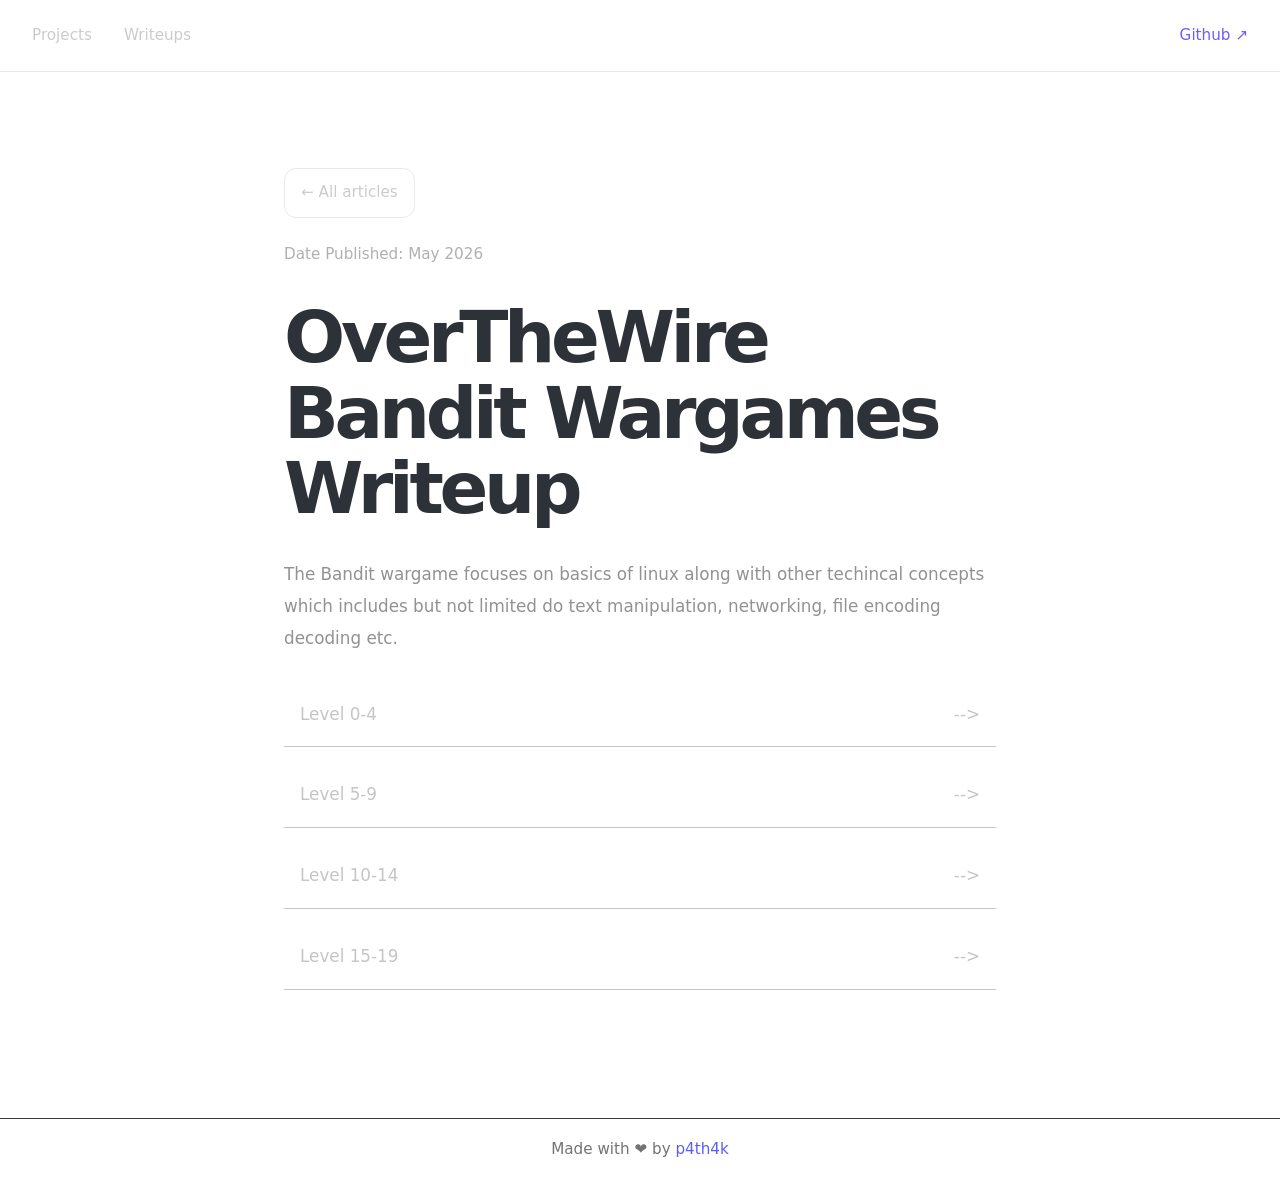
==== commit bce5feea: "Pushing writeup for 0,1,2" ====
--- a/index.html
+++ b/index.html
@@ -40,6 +40,8 @@
         <h1>
             OverTheWire Bandit Wargames Writeup
         </h1>
+
+        <p>The Bandit wargame focuses on basics of linux along with other techincal concepts which includes but not limited do text manipulation, networking, file encoding decoding etc.</p>
 
          <div class="index-div">
             <section class="index">
--- a/css/style.css
+++ b/css/style.css
@@ -314,4 +314,14 @@
     transform: translate(6px);
     scale: 1 !important;
     transition: 10ms ease-in-out;
+}
+
+code{
+    padding: 0 !important;
+    margin-left: -8em !important;
+    line-height: 0.5 !important;
+}
+
+.article-content p{
+    text-align: justify;
 }
